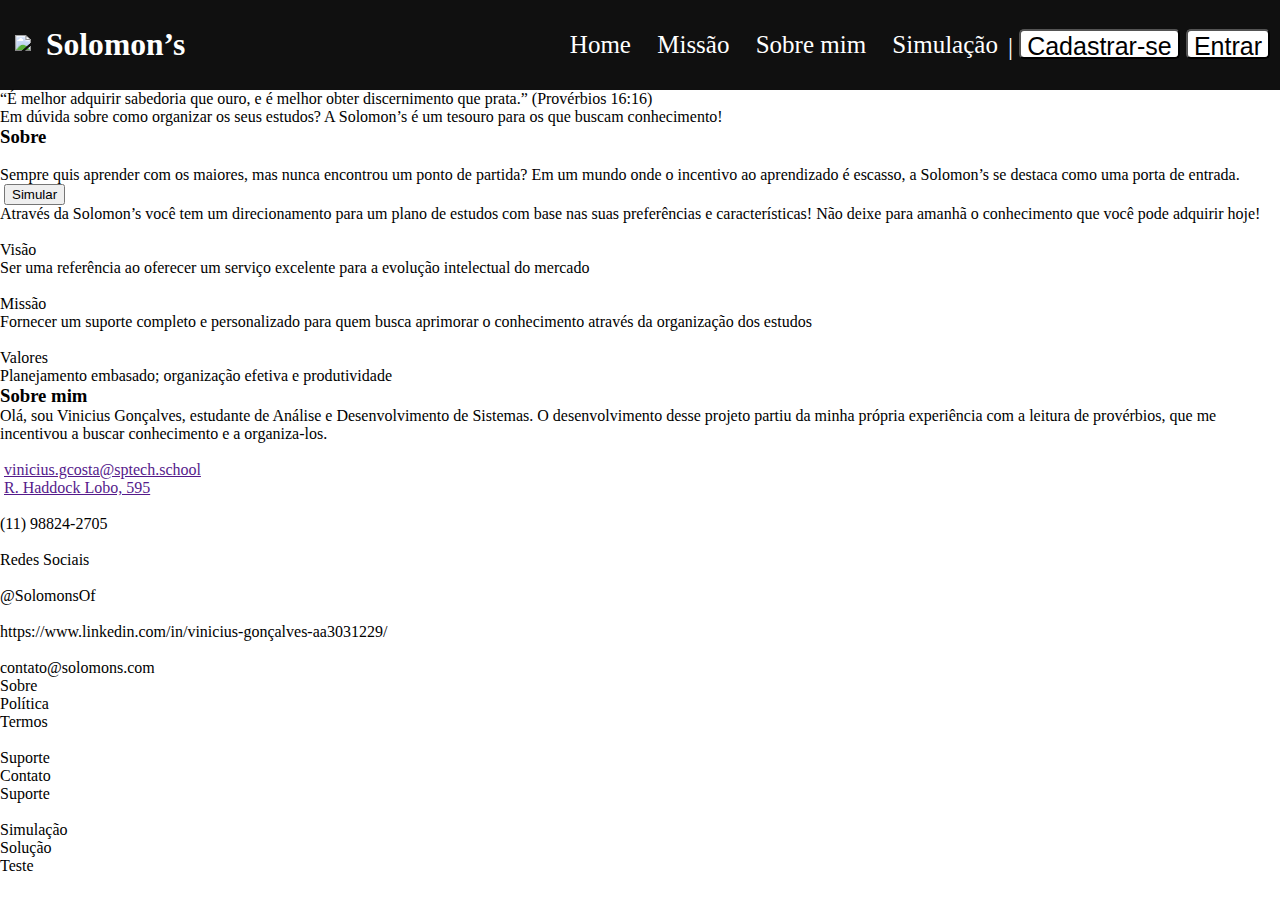
==== Desenvolvimento/Site/Site Institucional/index.html @ b298e5bd "Pré estilização da header" ====
<!DOCTYPE html>
<html lang="en">

<head>
    <meta charset="UTF-8">
    <meta name="viewport" content="width=device-width, initial-scale=1.0">

    <title>Solomon's</title>

    <link rel="icon" href="assets/Logo.png">
    <link rel="stylesheet" href="css/style.css">

</head>

<body>

    <!-- /HEADER SECTION -->

    <header id="header">
        <nav id="logo">
            <div>
                <img src="assets/Logo.png">
            </div>
            <div id="nome_site">
                <h3>Solomon’s</h3>
            </div>
        </nav>
        <nav id="links">
            <div>
                <a class="no_link" href="">Home</a>
                <a class="no_link" href="">Missão</a>
                <a class="no_link" href="">Sobre mim</a>
                <a class="no_link" href="">Simulação</a>
            </div>
            <div>
                <span>|</span>
                <button>Cadastrar-se</button>
                <button>Entrar</button>
            </div>
        </nav>
    </header>

    <!-- /HEADER SECTION -->

    <!-- MAIN SECTION -->
    <main>
        <!-- /HOME SECTION -->
        <section id="section_home">
            <div>
                <p>“É melhor adquirir sabedoria que ouro, e é melhor obter discernimento que prata.” (Provérbios 16:16)
                </p>
            </div>
            <div>
                <p>Em dúvida sobre como organizar os seus estudos?
                    A Solomon’s é um tesouro para os que buscam conhecimento!</p>
            </div>
        </section>
        <!-- /HOME SECTION -->

        <!-- SECTION SOBRE -->
        <section id="section_sobre">
            <h3>Sobre</h3>
            <img src="">
            <p>Sempre quis aprender com os maiores, mas nunca encontrou um ponto de partida? Em um mundo onde o
                incentivo ao aprendizado é escasso, a Solomon’s se destaca como uma porta de entrada.</p>
        </section>
        <!-- SECTION SOBRE -->
        
        <!-- SECTION SIMULAR -->
        <section id="section_simular">
            <img src="">
            <button>Simular</button>
            <p>Através da Solomon’s você tem um direcionamento para um plano de estudos com base nas suas preferências e
                características! Não deixe para amanhã o conhecimento que você pode adquirir hoje!</p>
        </section>
        <!-- SECTION SIMULAR -->

        <!-- SECTION MISSÃO -->
        <section id="section_missao">
            <img src="">
            <p>Visão</p>
            <p>Ser uma referência ao oferecer um serviço excelente para a evolução intelectual do mercado</p>

            <img src="">
            <p>Missão</p>
            <p>Fornecer um suporte completo e personalizado para quem busca aprimorar o conhecimento através da organização dos estudos</p>

            <img src="">
            <p>Valores</p>
            <p>Planejamento embasado; organização efetiva e produtividade</p>
        </section>
        <!-- SECTION SIMULAR -->

        <!-- SECTION SOBRE MIM -->
        <section id="section_sobre_mim">
            <div>
                <h3>Sobre mim</h3>
                <p>Olá, sou Vinicius Gonçalves, estudante de Análise e Desenvolvimento de Sistemas.

                    O desenvolvimento desse projeto partiu da minha própria experiência com a leitura de provérbios, que me incentivou a buscar conhecimento e a organiza-los.</p>
            </div>

            <div>
                <img src="">
            </div>
        </section>
        <!-- SECTION SOBRE MIM -->
    </main>
    <!-- MAIN SECTION -->

    <!-- /FOOTER SECTION -->
    <footer>
        <section id="section_contatos">
            <div>
                <img src="" alt="">
                <a href="">vinicius.gcosta@sptech.school</a>
            </div>

            <div>
                <img src="" alt="">
                <a href="">R. Haddock Lobo, 595</a>
            </div>

            <div>
                <img src="" alt="">
                <p>(11) 98824-2705</p>
            </div>
        </section>

        <section id="section_infos">
            <div>
                <img src="" alt="">
                <p></p>
            </div>

            <div>
                <p>Redes Sociais</p>

                <img src="" alt="">
                <p>@SolomonsOf</p>

                <img src="" alt="">
                <p>https://www.linkedin.com/in/vinicius-gonçalves-aa3031229/</p>

                <img src="" alt="">
                <p>contato@solomons.com</p>
            </div>

            <div>
                <p>Sobre</p>
                <p>Política</p>
                <p>Termos</p>
                <img src="" alt="">
                
                <p>Suporte</p>
                <p>Contato</p>
                <p>Suporte</p>
                <img src="" alt="">

                <p>Simulação</p>
                <p>Solução</p>
                <p>Teste</p>
            </div>
        </section>
    </footer>
    <!-- /FOOTER SECTION -->
</body>

</html>
---- Desenvolvimento/Site/Site Institucional/css/style.css ----
*{
    margin: 0;
}

/*-----Header-----*/
header{
    width: 100%;
    height: 10vh;
    background-color: #101010;
    display: flex;
    justify-content: space-between;
    color: #ffffff;

    & #logo{
        display: flex;
        align-items: center;
        margin: 5px;

        & img{
            width: 50px;
            padding-right: 15px;
            padding-left: 10px;
        }
        
        & #nome_site{
            font-size: 27px;
        }
    }

    & #links{
        display: flex;
        align-items: center;
        justify-content: space-between;
        font-size: 25px;
        margin: 10px;

        & .no_link{
            text-decoration: none;
            color: inherit;
            margin: 10px;
        }

        & button{
            height: 30px;
            font-size: 25px;
            background-color: #ffffff;
            border-radius: 5px;
        }
    }
}
/*-----Header-----*/
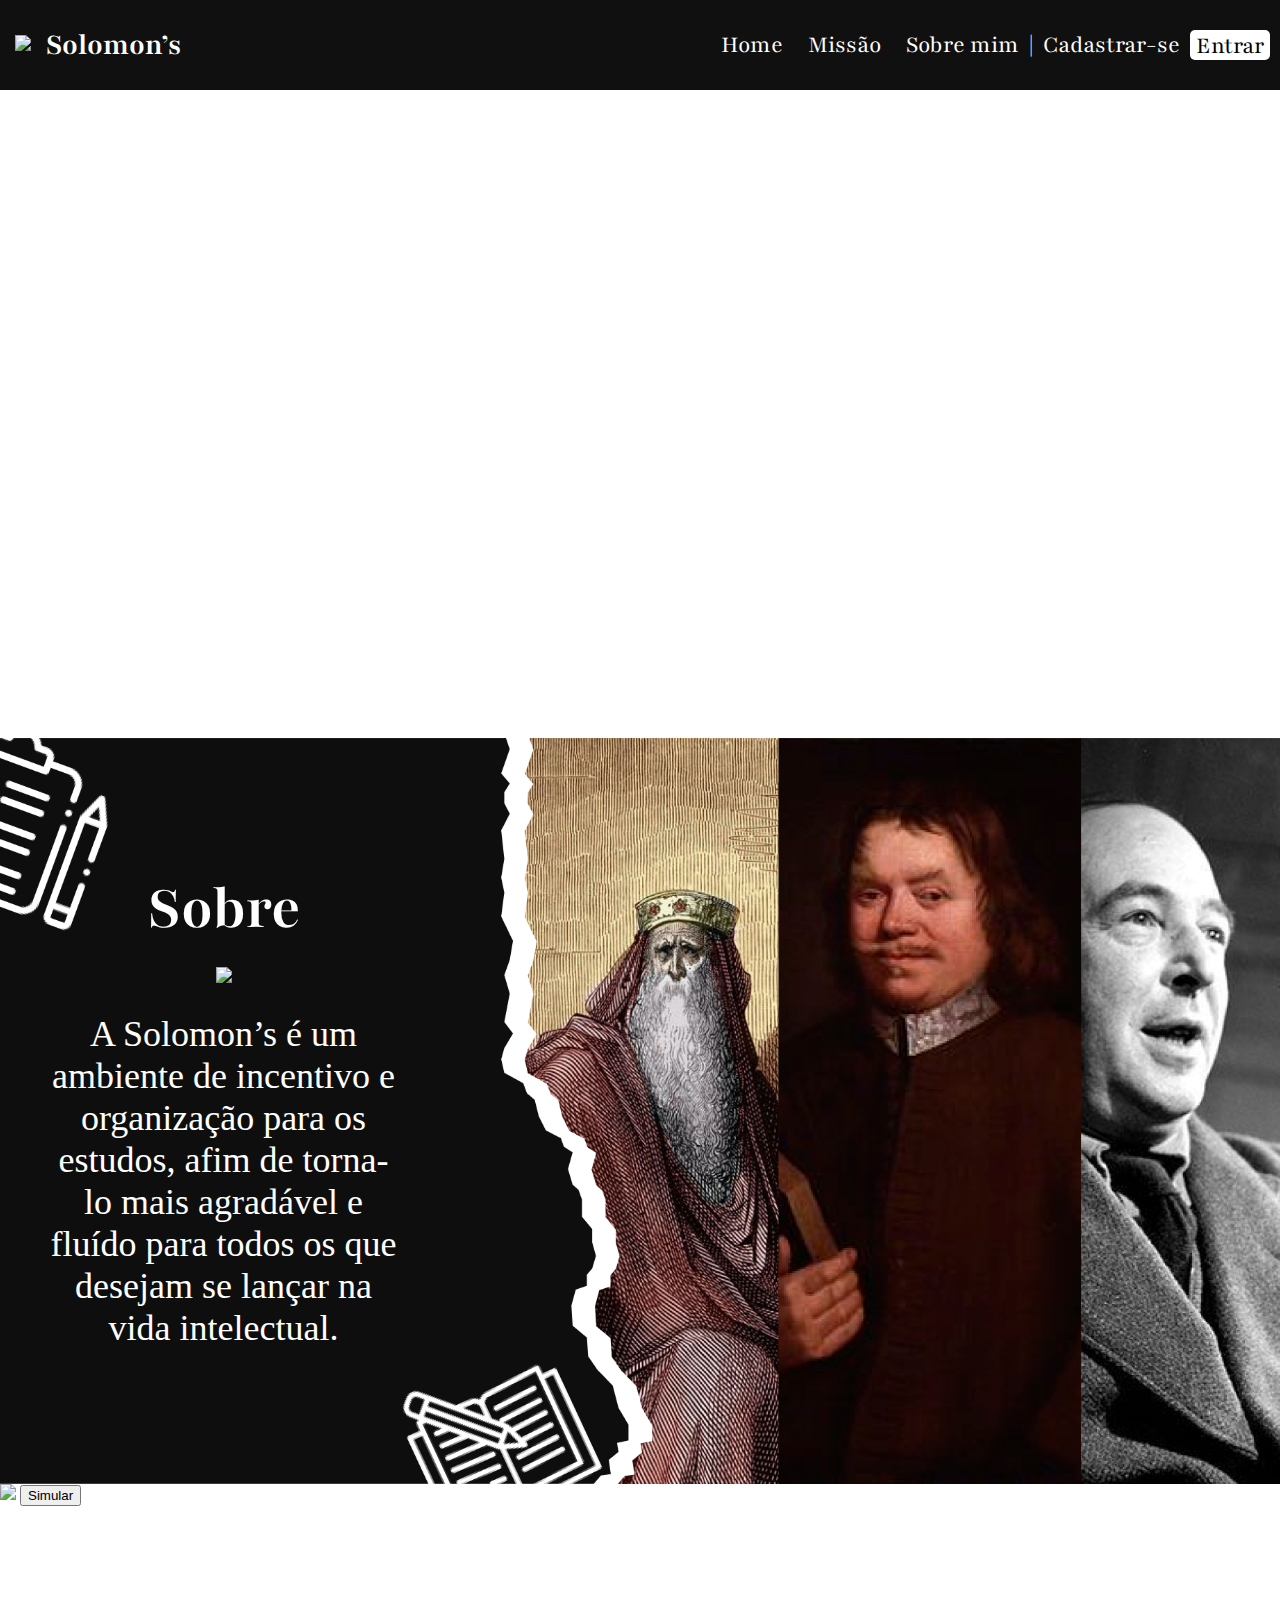
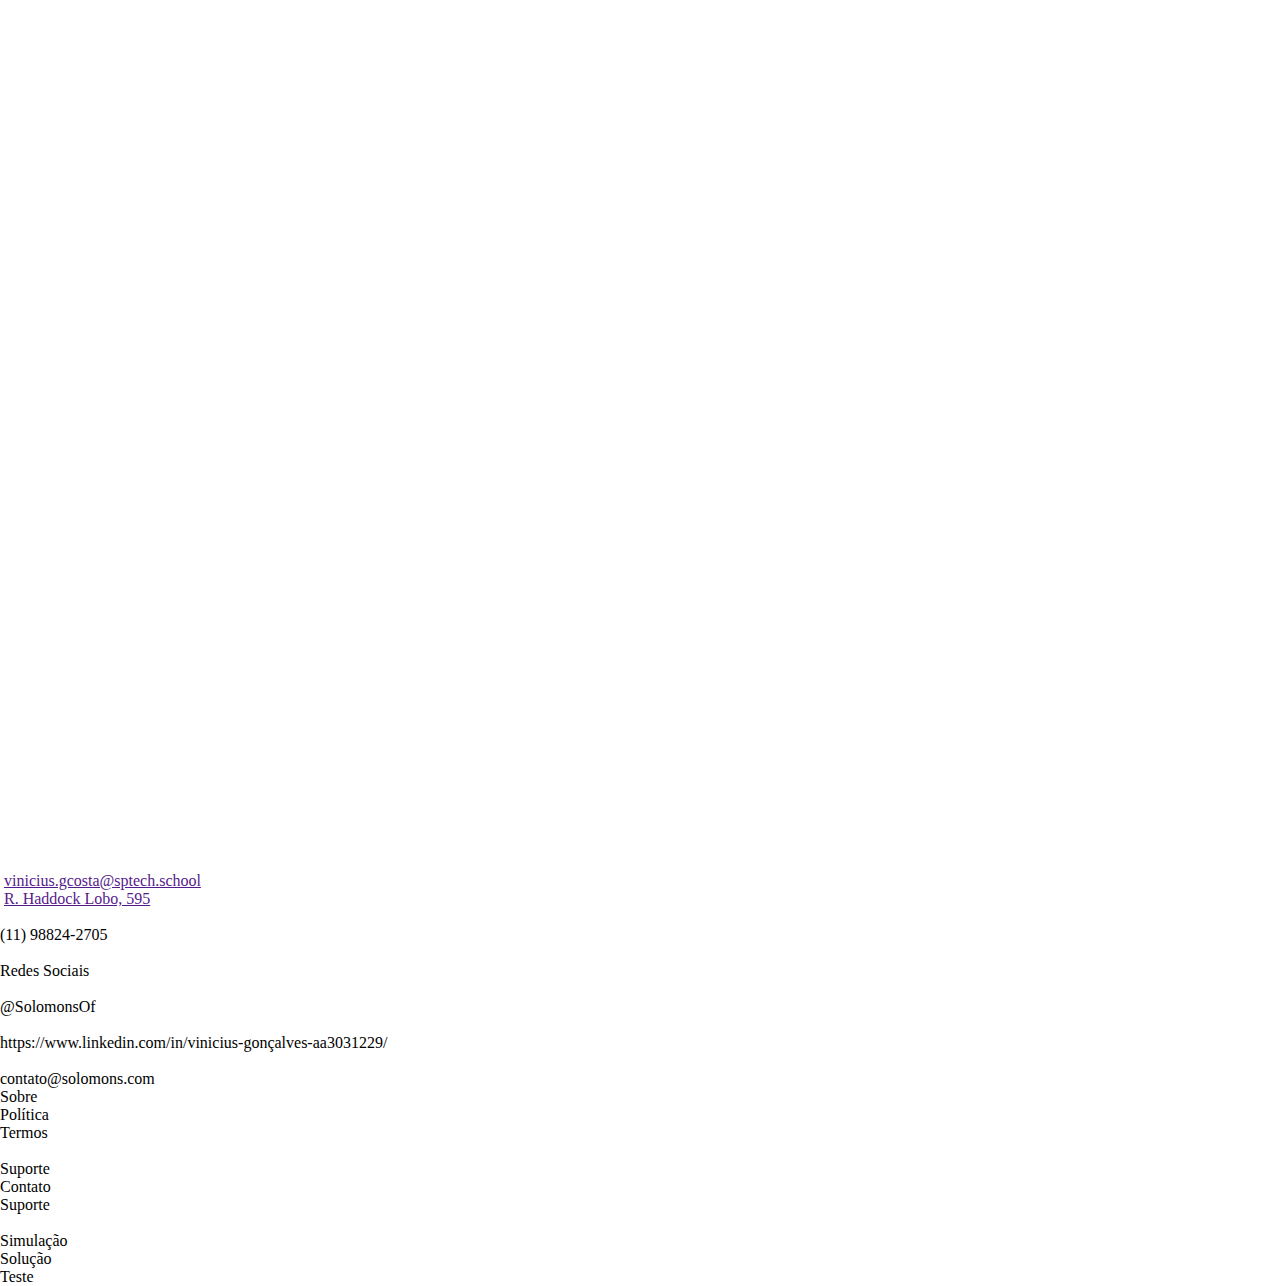
==== commit 83c2aa28: "Imagem de fundo integrada na seção de cadastro" ====
--- a/Desenvolvimento/Site/Site Institucional/index.html
+++ b/Desenvolvimento/Site/Site Institucional/index.html
@@ -7,8 +7,16 @@
 
     <title>Solomon's</title>
 
-    <link rel="icon" href="assets/Logo.png">
+    <link rel="icon" href="css/assets/Logo.png">
     <link rel="stylesheet" href="css/style.css">
+
+    <link rel="preconnect" href="https://fonts.googleapis.com">
+    <link rel="preconnect" href="https://fonts.gstatic.com" crossorigin>
+    <link href="https://fonts.googleapis.com/css2?family=Playfair:ital,opsz,wght@0,5..1200,300..900;1,5..1200,300..900&display=swap" rel="stylesheet">
+
+    <link rel="preconnect" href="https://fonts.googleapis.com">
+    <link rel="preconnect" href="https://fonts.gstatic.com" crossorigin>
+    <link href="https://fonts.googleapis.com/css2?family=Italiana&family=Playfair:ital,opsz,wght@0,5..1200,300..900;1,5..1200,300..900&family=Saira:ital,wght@0,100..900;1,100..900&display=swap" rel="stylesheet">
 
 </head>
 
@@ -19,7 +27,7 @@
     <header id="header">
         <nav id="logo">
             <div>
-                <img src="assets/Logo.png">
+                <img src="css/assets/Logo.png">
             </div>
             <div id="nome_site">
                 <h3>Solomon’s</h3>
@@ -30,11 +38,10 @@
                 <a class="no_link" href="">Home</a>
                 <a class="no_link" href="">Missão</a>
                 <a class="no_link" href="">Sobre mim</a>
-                <a class="no_link" href="">Simulação</a>
             </div>
-            <div>
+            <div id="usuario">
                 <span>|</span>
-                <button>Cadastrar-se</button>
+                <a class="no_link" href="">Cadastrar-se</a>
                 <button>Entrar</button>
             </div>
         </nav>
@@ -59,19 +66,23 @@
 
         <!-- SECTION SOBRE -->
         <section id="section_sobre">
-            <h3>Sobre</h3>
-            <img src="">
-            <p>Sempre quis aprender com os maiores, mas nunca encontrou um ponto de partida? Em um mundo onde o
-                incentivo ao aprendizado é escasso, a Solomon’s se destaca como uma porta de entrada.</p>
+            <div id="informacoes">
+                <h3>Sobre</h3>
+                <img id="separador" src="css/assets/Separador.png">
+                <p>A Solomon’s é um ambiente de incentivo e organização para os estudos, afim de torna-lo mais agradável e fluído para todos os que desejam se lançar na vida intelectual.</p>
+            </div>
         </section>
         <!-- SECTION SOBRE -->
         
         <!-- SECTION SIMULAR -->
         <section id="section_simular">
-            <img src="">
-            <button>Simular</button>
-            <p>Através da Solomon’s você tem um direcionamento para um plano de estudos com base nas suas preferências e
-                características! Não deixe para amanhã o conhecimento que você pode adquirir hoje!</p>
+            <div>
+                <img src="css/assets/Moldura_simular.png">
+                <button>Simular</button>
+            </div>
+            <div>
+                <p>Através da Solomon’s você tem um direcionamento para um plano de estudos com base nas suas preferências e características! Tornando a jornada de estudo mais fácil, agradável e prazerosa!</p>
+            </div>
         </section>
         <!-- SECTION SIMULAR -->
 
--- a/Desenvolvimento/Site/Site Institucional/css/style.css
+++ b/Desenvolvimento/Site/Site Institucional/css/style.css
@@ -6,11 +6,18 @@
 header{
     width: 100%;
     height: 10vh;
-    background-color: #101010;
     display: flex;
     justify-content: space-between;
+    background-color: #101010;
     color: #ffffff;
-
+    border-bottom: 2px solid white;
+    font-family: "Playfair", serif;
+    font-optical-sizing: auto;
+    font-style: normal;
+    font-variation-settings: "wdth" 100;
+    position: sticky;
+    top: 0;
+    
     & #logo{
         display: flex;
         align-items: center;
@@ -24,12 +31,14 @@
         
         & #nome_site{
             font-size: 27px;
+            font-family: "Playfair", serif;
         }
     }
 
     & #links{
         display: flex;
         align-items: center;
+        flex-direction: row;
         justify-content: space-between;
         font-size: 25px;
         margin: 10px;
@@ -40,12 +49,93 @@
             margin: 10px;
         }
 
+    }
+    
+    & #usuario{
+        display: flex;
+        align-items: center;
+
         & button{
             height: 30px;
             font-size: 25px;
+            font-family: "Playfair", serif;
             background-color: #ffffff;
             border-radius: 5px;
+            border: none;
         }
     }
 }
-/*-----Header-----*/+/*-----Header-----*/
+
+/*-----Main-----*/
+main{
+    width: 100%;
+    color: #ffffff;
+
+    & #section_home{
+        height: 642px;
+        background-image: url("assets/Fundo_home.png");
+        background-size: cover;
+        background-repeat: no-repeat;
+        background-position: center;
+        display: flex;
+        flex-direction: row;
+        justify-content: space-around;
+        align-items: center;
+        font-size: 30px;
+
+        & p{
+            margin: 50px;
+            font-family: "Italiana", sans-serif;
+            font-weight: 400;
+            font-style: normal;
+            font-size: 45px;
+            text-align: center;
+        }
+    }
+
+    & #section_sobre{
+        width: 100%;
+        height: 750px;
+        background-image: url("assets/Fundo_sobre.png");
+        background-size: cover;
+        background-repeat: no-repeat;
+        background-position: center;
+        display: flex;
+        align-items: center;
+        
+        & #informacoes{
+            display: flex;
+            flex-direction: column;
+            align-items: center;
+            justify-content: center;
+            text-align: center;
+            padding-left: 25px;
+            padding-right: 858px;
+
+            & h3{
+                font-size: 64px;
+                font-family: "Playfair", serif;
+                font-optical-sizing: auto;
+                font-style: normal;
+                font-variation-settings: "wdth" 100;
+                margin: 20px;
+            }
+            
+            & p{
+                font-size: 36px;
+                margin: 20px;
+                margin-top: 30px;
+            }
+        }
+    }
+
+    & #section_simular{
+        width: 100%;
+        height: 750px;
+        background-image: url("assets/Fundo_simular.png");
+        background-size: cover;
+        background-repeat: no-repeat;
+        background-position: center;
+    }
+}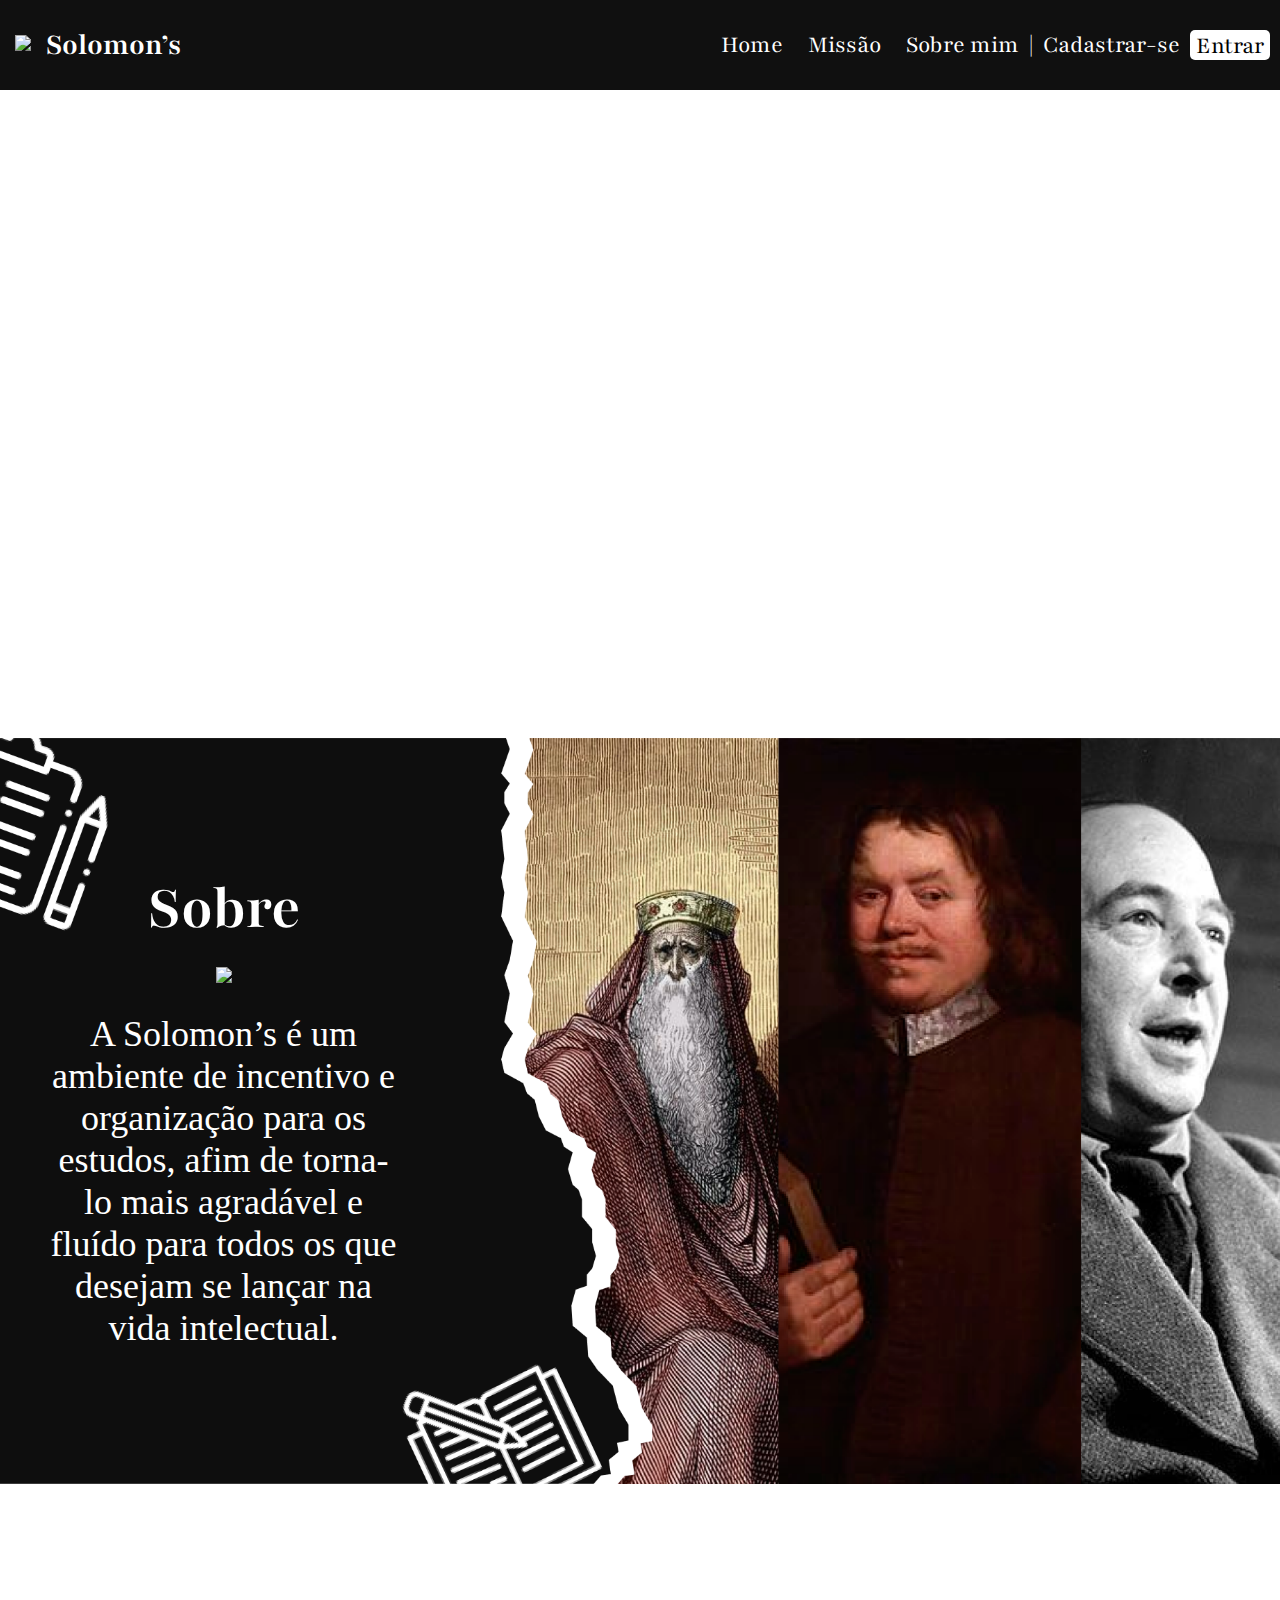
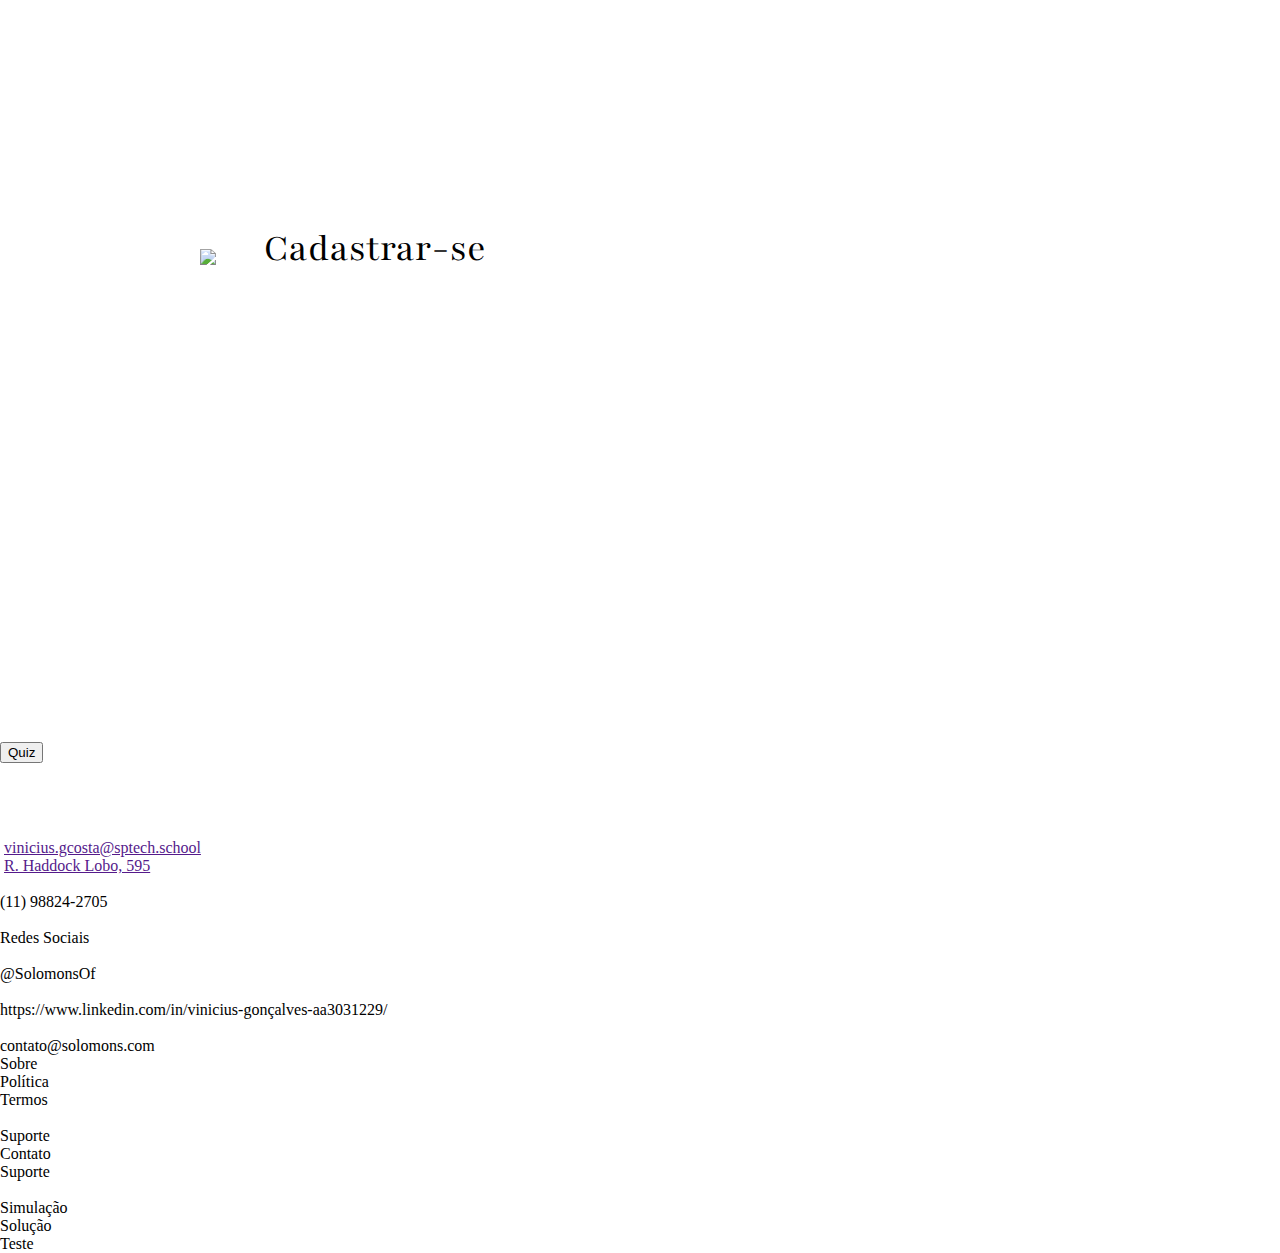
==== commit 67523644: "Configuração da section de cadastro do site" ====
--- a/Desenvolvimento/Site/Site Institucional/index.html
+++ b/Desenvolvimento/Site/Site Institucional/index.html
@@ -76,9 +76,11 @@
         
         <!-- SECTION SIMULAR -->
         <section id="section_simular">
-            <div>
-                <img src="css/assets/Moldura_simular.png">
-                <button>Simular</button>
+            <div id="cadastro">
+                <div>
+                    <img id="moldura" src="css/assets/Moldura_simular.png">
+                </div>
+                <button id="button_cadastro">Cadastrar-se</button>
             </div>
             <div>
                 <p>Através da Solomon’s você tem um direcionamento para um plano de estudos com base nas suas preferências e características! Tornando a jornada de estudo mais fácil, agradável e prazerosa!</p>
@@ -88,17 +90,11 @@
 
         <!-- SECTION MISSÃO -->
         <section id="section_missao">
+            <p>Provérbios</p>
             <img src="">
-            <p>Visão</p>
-            <p>Ser uma referência ao oferecer um serviço excelente para a evolução intelectual do mercado</p>
-
-            <img src="">
-            <p>Missão</p>
-            <p>Fornecer um suporte completo e personalizado para quem busca aprimorar o conhecimento através da organização dos estudos</p>
-
-            <img src="">
-            <p>Valores</p>
-            <p>Planejamento embasado; organização efetiva e produtividade</p>
+            <p>Escrito por volta de 400 a.C., o livro de Provérbios é uma obra milenar que se mantém relevante por seus ensinamentos práticos e atemporais. Suas lições incentivam a reflexão, a busca por conhecimento e a aplicação da sabedoria no dia a dia, promovendo o desenvolvimento intelectual e pessoal.</p>
+            <p>Com conselhos diretos e de fácil compreensão, Provérbios estimula habilidades como disciplina, paciência e aprendizado constante, essenciais para o progresso nos estudos. Sua estrutura concisa também facilita a memorização, tornando-o um recurso valioso para fortalecer o raciocínio e o pensamento crítico.</p>
+            <button>Quiz</button>
         </section>
         <!-- SECTION SIMULAR -->
 
--- a/Desenvolvimento/Site/Site Institucional/css/style.css
+++ b/Desenvolvimento/Site/Site Institucional/css/style.css
@@ -16,6 +16,7 @@
     font-style: normal;
     font-variation-settings: "wdth" 100;
     position: sticky;
+    z-index: 1000;
     top: 0;
     
     & #logo{
@@ -137,5 +138,40 @@
         background-size: cover;
         background-repeat: no-repeat;
         background-position: center;
+        display: flex;
+        justify-content: space-between;
+        align-items: center;
+
+        & #cadastro{
+            display: flex;
+            position: relative;
+            align-items: center;
+
+            & #moldura{
+                width: 350px;
+                padding-left: 200px;
+            }
+
+            & #button_cadastro{
+                width: 250px;
+                height: 60px;
+                font-size: 40px;
+                font-family: "Playfair", serif;
+                background-color: #ffffff;
+                border-radius: 5px;
+                border: none;
+                position: absolute;
+                margin-left: 250px;
+                margin-bottom: 20px;
+            }
+        }
+        
+        & p{
+            font-size: 36px;
+            text-align: center;
+            padding-left: 400px;
+            padding-right: 40px;
+        }
+
     }
 }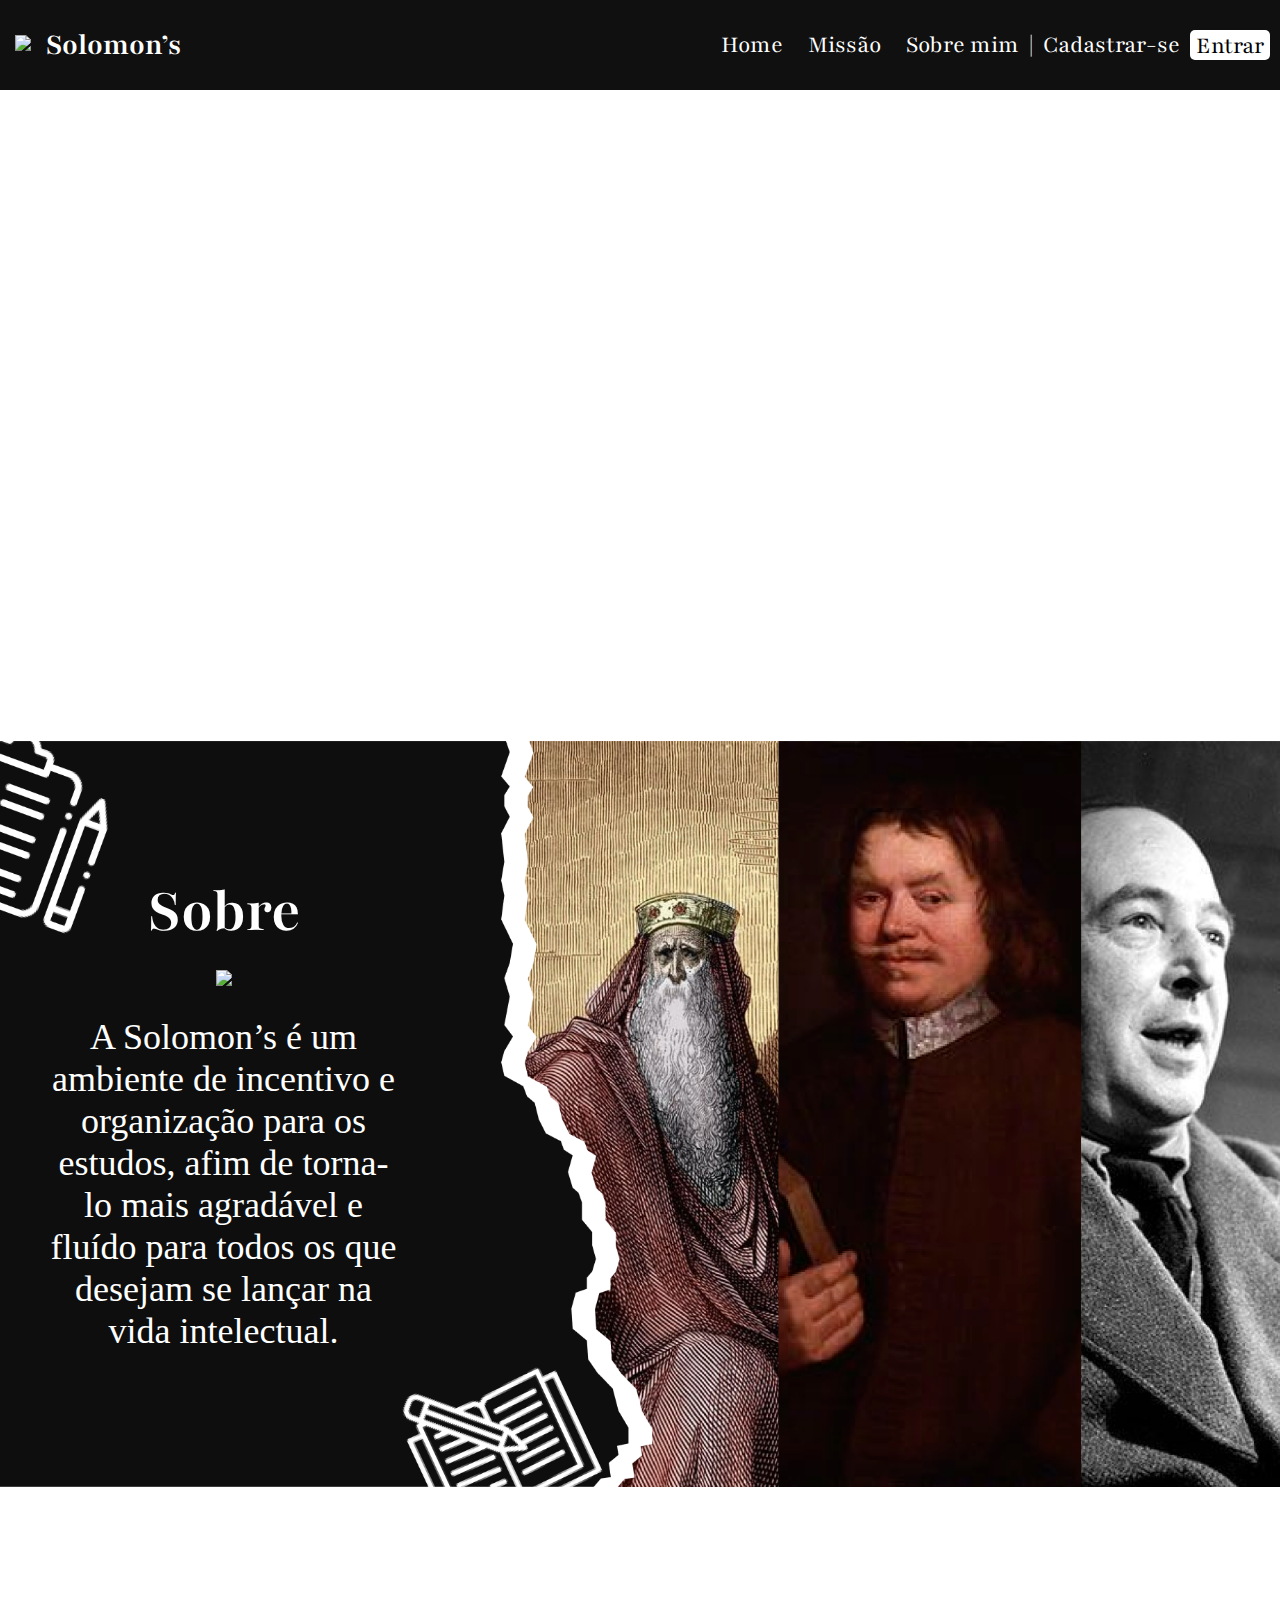
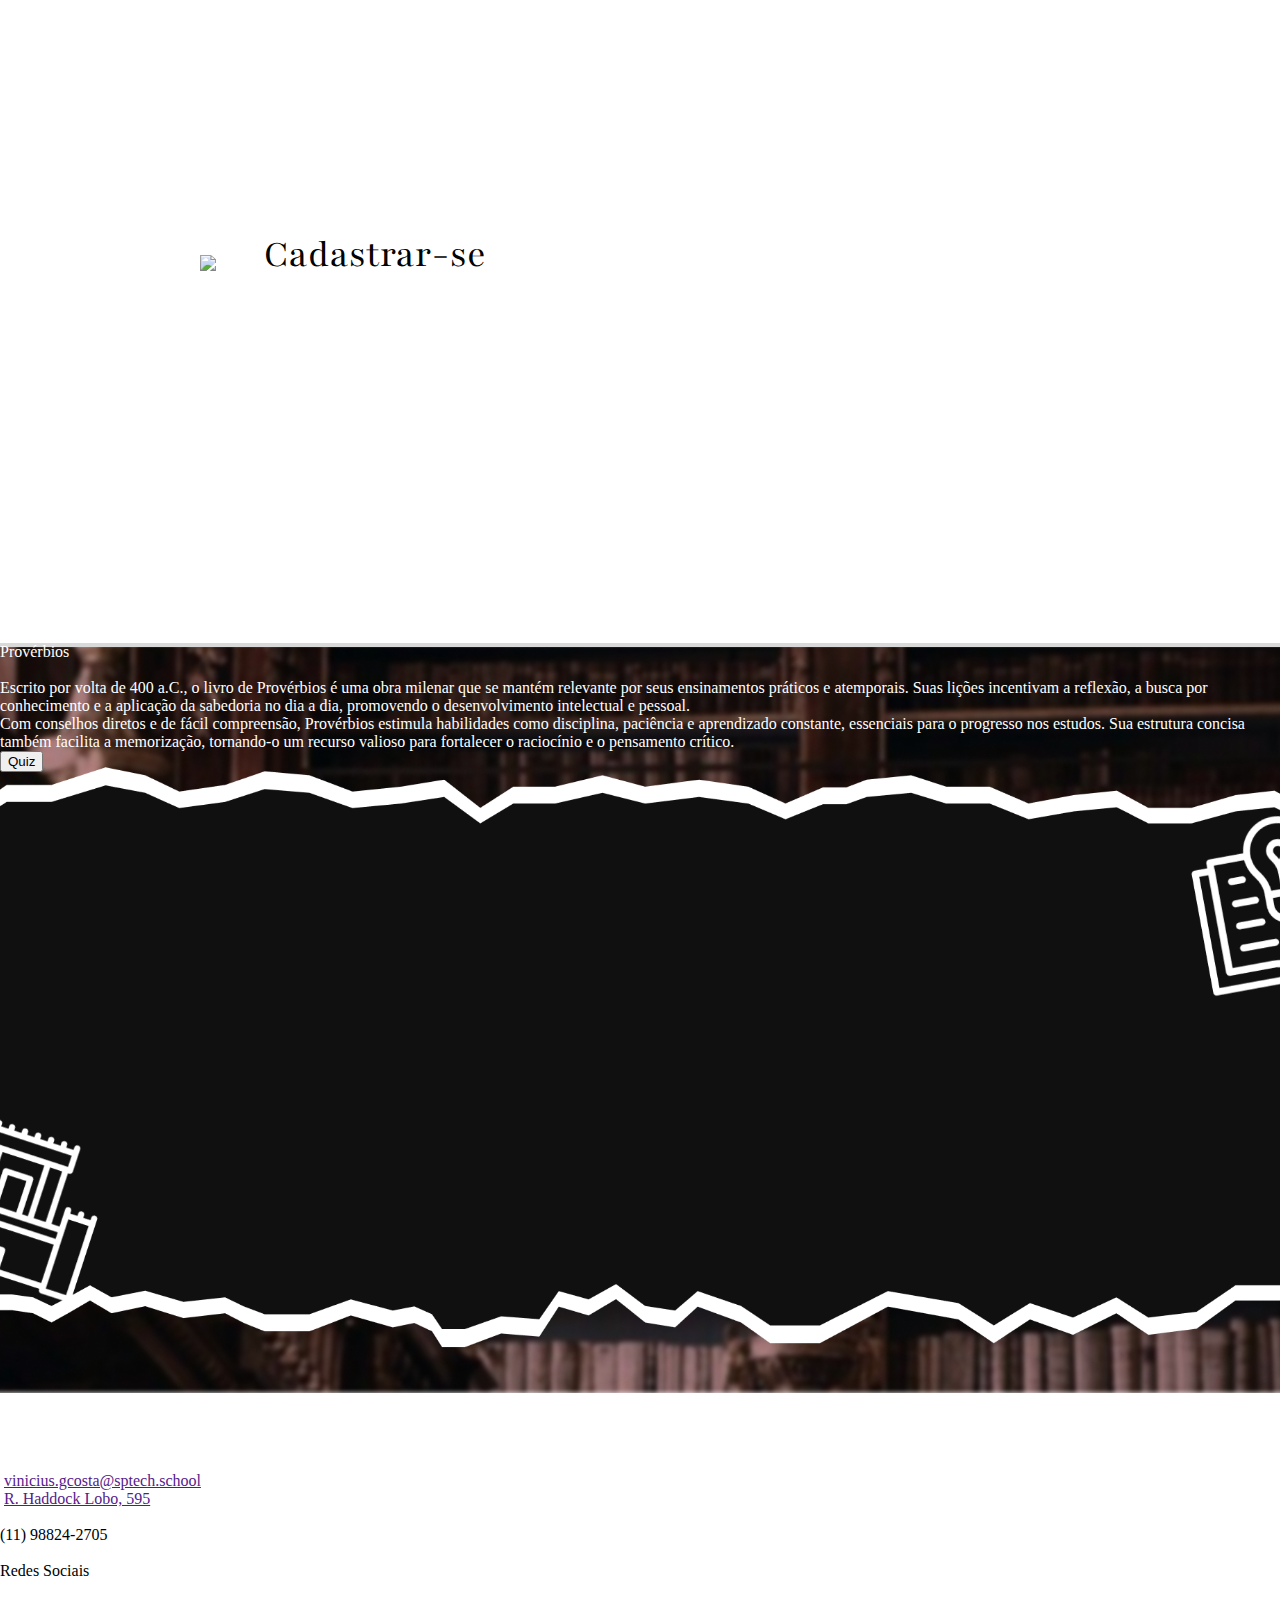
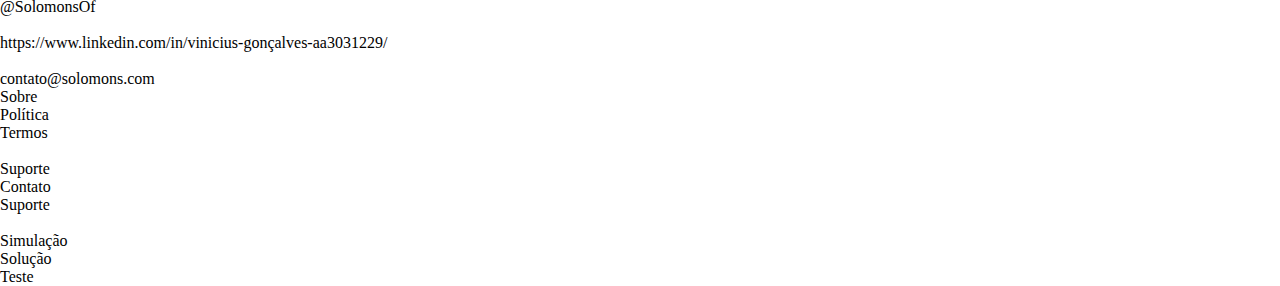
==== commit 379ec800: "Adição de divs separatorios para cada section da pagina" ====
--- a/Desenvolvimento/Site/Site Institucional/index.html
+++ b/Desenvolvimento/Site/Site Institucional/index.html
@@ -64,6 +64,8 @@
         </section>
         <!-- /HOME SECTION -->
 
+        <div class="section_separador"></div>
+
         <!-- SECTION SOBRE -->
         <section id="section_sobre">
             <div id="informacoes">
@@ -73,6 +75,8 @@
             </div>
         </section>
         <!-- SECTION SOBRE -->
+
+        <div class="section_separador"></div>
         
         <!-- SECTION SIMULAR -->
         <section id="section_simular">
@@ -88,6 +92,8 @@
         </section>
         <!-- SECTION SIMULAR -->
 
+        <div class="section_separador"></div>
+
         <!-- SECTION MISSÃO -->
         <section id="section_missao">
             <p>Provérbios</p>
@@ -97,6 +103,8 @@
             <button>Quiz</button>
         </section>
         <!-- SECTION SIMULAR -->
+
+        <div class="section_separador"></div>
 
         <!-- SECTION SOBRE MIM -->
         <section id="section_sobre_mim">
--- a/Desenvolvimento/Site/Site Institucional/css/style.css
+++ b/Desenvolvimento/Site/Site Institucional/css/style.css
@@ -72,6 +72,12 @@
 main{
     width: 100%;
     color: #ffffff;
+
+    .section_separador{
+        width: 100%;
+        height: 3px;
+        background-color: #ffffff solid;
+    }
 
     & #section_home{
         height: 642px;
@@ -172,6 +178,14 @@
             padding-left: 400px;
             padding-right: 40px;
         }
+    }
 
+    & #section_missao{
+        width: 100%;
+        height: 750px;
+        background-image: url("assets/Fundo.png");
+        background-size: cover;
+        background-repeat: no-repeat;
+        background-position: center;
     }
 }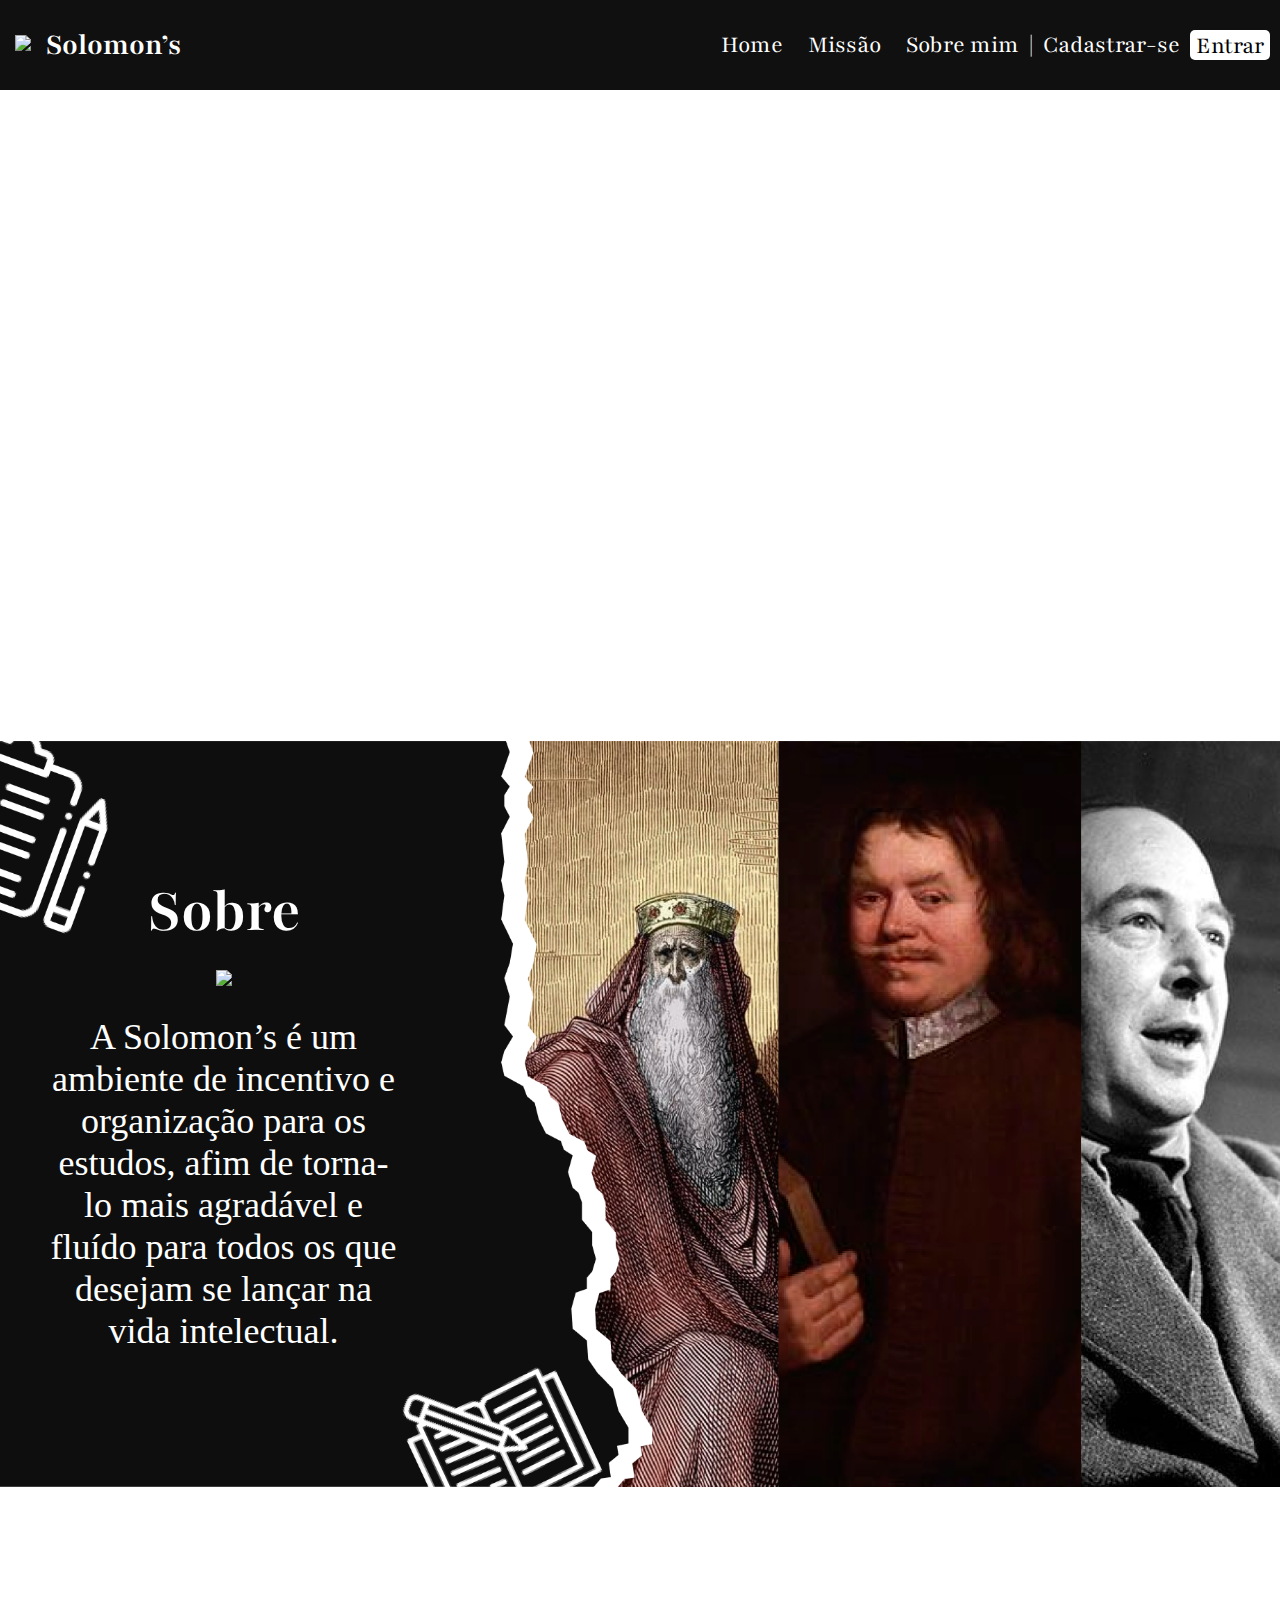
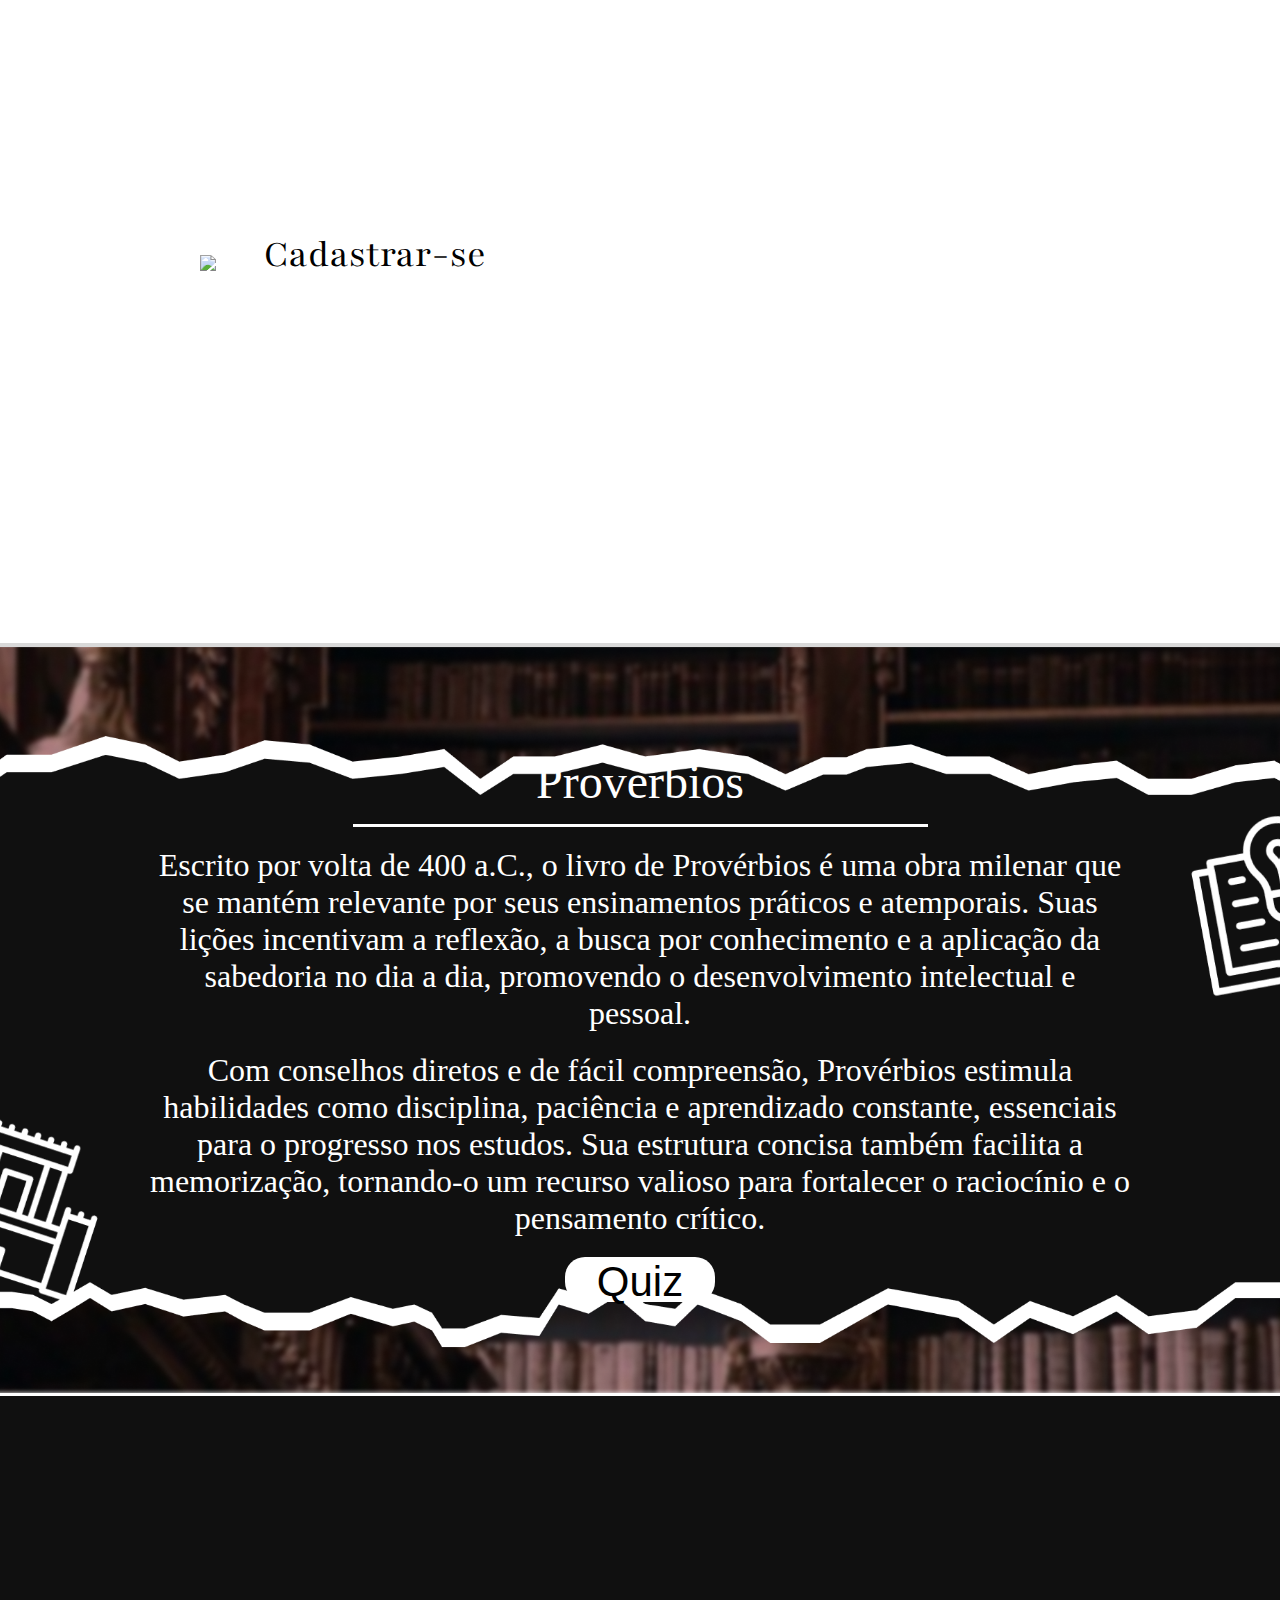
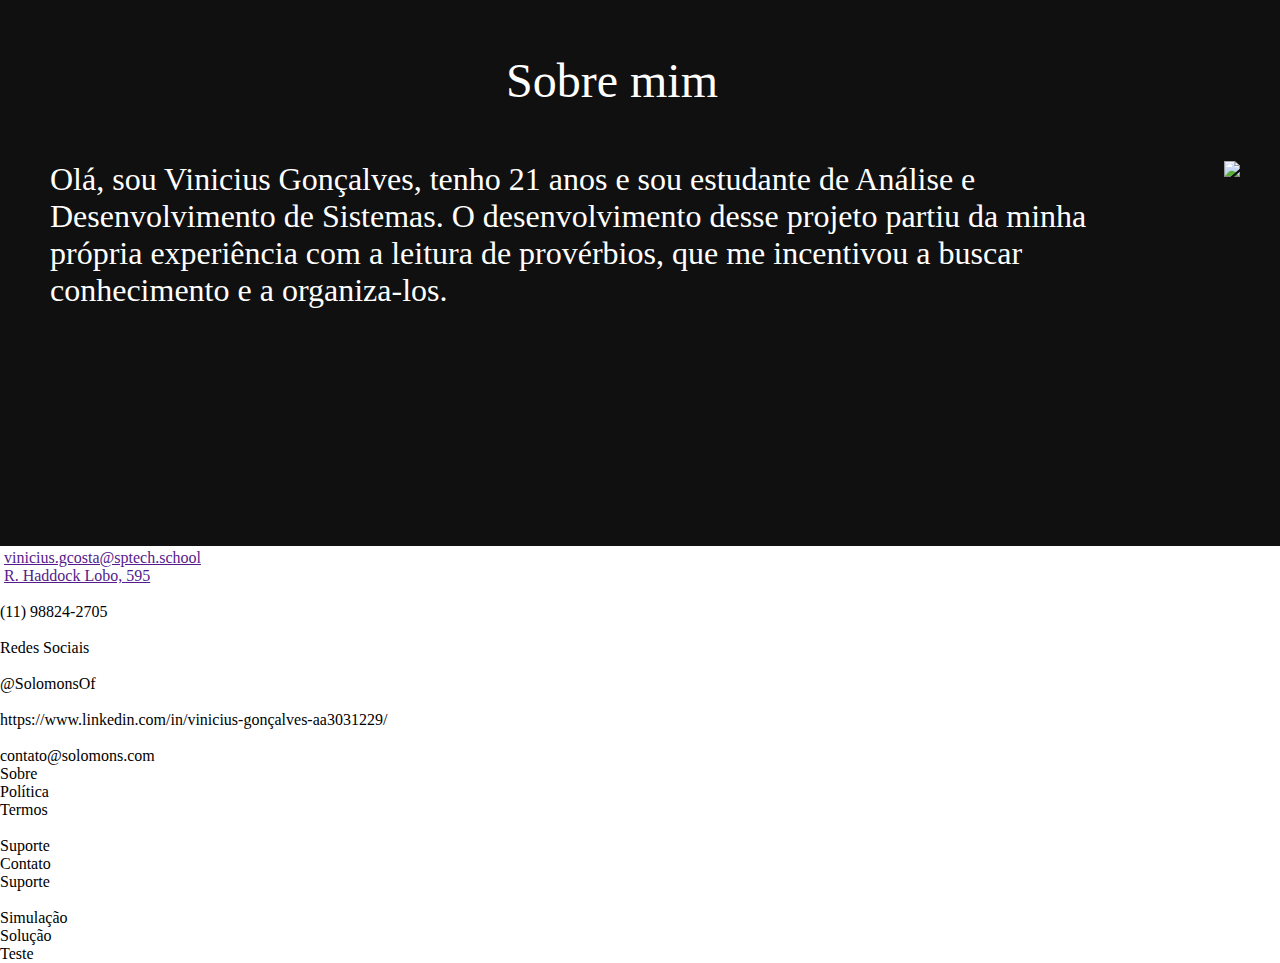
==== commit ab83d66e: "Termino da main do site" ====
--- a/Desenvolvimento/Site/Site Institucional/index.html
+++ b/Desenvolvimento/Site/Site Institucional/index.html
@@ -17,6 +17,10 @@
     <link rel="preconnect" href="https://fonts.googleapis.com">
     <link rel="preconnect" href="https://fonts.gstatic.com" crossorigin>
     <link href="https://fonts.googleapis.com/css2?family=Italiana&family=Playfair:ital,opsz,wght@0,5..1200,300..900;1,5..1200,300..900&family=Saira:ital,wght@0,100..900;1,100..900&display=swap" rel="stylesheet">
+
+    <link rel="preconnect" href="https://fonts.googleapis.com">
+    <link rel="preconnect" href="https://fonts.gstatic.com" crossorigin>
+    <link href="https://fonts.googleapis.com/css2?family=Italiana&family=Playfair:ital,opsz,wght@0,5..1200,300..900;1,5..1200,300..900&family=Poppins:ital,wght@0,100;0,200;0,300;0,400;0,500;0,600;0,700;0,800;0,900;1,100;1,200;1,300;1,400;1,500;1,600;1,700;1,800;1,900&family=Saira:ital,wght@0,100..900;1,100..900&display=swap" rel="stylesheet">
 
 </head>
 
@@ -96,11 +100,15 @@
 
         <!-- SECTION MISSÃO -->
         <section id="section_missao">
-            <p>Provérbios</p>
-            <img src="">
-            <p>Escrito por volta de 400 a.C., o livro de Provérbios é uma obra milenar que se mantém relevante por seus ensinamentos práticos e atemporais. Suas lições incentivam a reflexão, a busca por conhecimento e a aplicação da sabedoria no dia a dia, promovendo o desenvolvimento intelectual e pessoal.</p>
-            <p>Com conselhos diretos e de fácil compreensão, Provérbios estimula habilidades como disciplina, paciência e aprendizado constante, essenciais para o progresso nos estudos. Sua estrutura concisa também facilita a memorização, tornando-o um recurso valioso para fortalecer o raciocínio e o pensamento crítico.</p>
-            <button>Quiz</button>
+            <div>
+                <p id="titulo">Provérbios</p>
+                <div>
+                    <img src="css/assets/Separador_missao.png">
+                </div>
+                <p>Escrito por volta de 400 a.C., o livro de Provérbios é uma obra milenar que se mantém relevante por seus ensinamentos práticos e atemporais. Suas lições incentivam a reflexão, a busca por conhecimento e a aplicação da sabedoria no dia a dia, promovendo o desenvolvimento intelectual e pessoal.</p>
+                <p>Com conselhos diretos e de fácil compreensão, Provérbios estimula habilidades como disciplina, paciência e aprendizado constante, essenciais para o progresso nos estudos. Sua estrutura concisa também facilita a memorização, tornando-o um recurso valioso para fortalecer o raciocínio e o pensamento crítico.</p>
+                <button>Quiz</button>
+            </div>
         </section>
         <!-- SECTION SIMULAR -->
 
@@ -108,17 +116,20 @@
 
         <!-- SECTION SOBRE MIM -->
         <section id="section_sobre_mim">
-            <div>
-                <h3>Sobre mim</h3>
-                <p>Olá, sou Vinicius Gonçalves, estudante de Análise e Desenvolvimento de Sistemas.
-
-                    O desenvolvimento desse projeto partiu da minha própria experiência com a leitura de provérbios, que me incentivou a buscar conhecimento e a organiza-los.</p>
+            <div id="informacoes">
+                <p id="titulo">Sobre mim</p>
+                <div>
+                    <img src="css/assets/Separador.png" alt="">
+                </div>
+                <p>Olá, sou Vinicius Gonçalves, tenho 21 anos e sou estudante de Análise e Desenvolvimento de Sistemas.
+                O desenvolvimento desse projeto partiu da minha própria experiência com a leitura de provérbios, que me incentivou a buscar conhecimento e a organiza-los.</p>
             </div>
 
             <div>
-                <img src="">
+                <img id="foto" src="css/assets/Sobremim_foto.png">
             </div>
         </section>
+        <div class="section_separador"></div>
         <!-- SECTION SOBRE MIM -->
     </main>
     <!-- MAIN SECTION -->
--- a/Desenvolvimento/Site/Site Institucional/css/style.css
+++ b/Desenvolvimento/Site/Site Institucional/css/style.css
@@ -187,5 +187,71 @@
         background-size: cover;
         background-repeat: no-repeat;
         background-position: center;
+        display: flex;
+        flex-direction: column;
+        align-items: center;
+        justify-content: center;
+
+        & div{
+            display: flex;
+            flex-direction: column;
+            align-items: center;
+            justify-content: center;
+            text-align: center;
+            padding-inline: 150px;
+            
+            & #titulo{
+                font-size: 48px;
+                margin-bottom: 15px;
+            }
+
+            & p{
+                font-size: 32px;
+                padding-top: 20px;
+            }
+
+            & button{
+                width: 150px;
+                height: 45px;
+                margin-top: 20px;
+                background-color: #ffffff;
+                border-radius: 20px;
+                border: none;
+                font-size: 42px;
+                text-align: center;
+            }
+        }
+    }
+
+    & #section_sobre_mim{
+        width: 100%;
+        height: 750px;
+        background-color: #101010;
+        display: flex;
+        flex-direction: row;
+        align-items: center;
+        
+        & #informacoes{
+            display: flex;
+            flex-direction: column;
+            align-items: center;
+            justify-content: center;
+            margin: 50px;
+
+            & p{
+                font-size: 32px;
+                padding-top: 20px;
+            }
+
+            & #titulo{
+                font-size: 48px;
+                padding-bottom: 15px;
+            }
+        }
+
+        #foto{
+            height: 600px;
+            padding-right: 40px;
+        }
     }
 }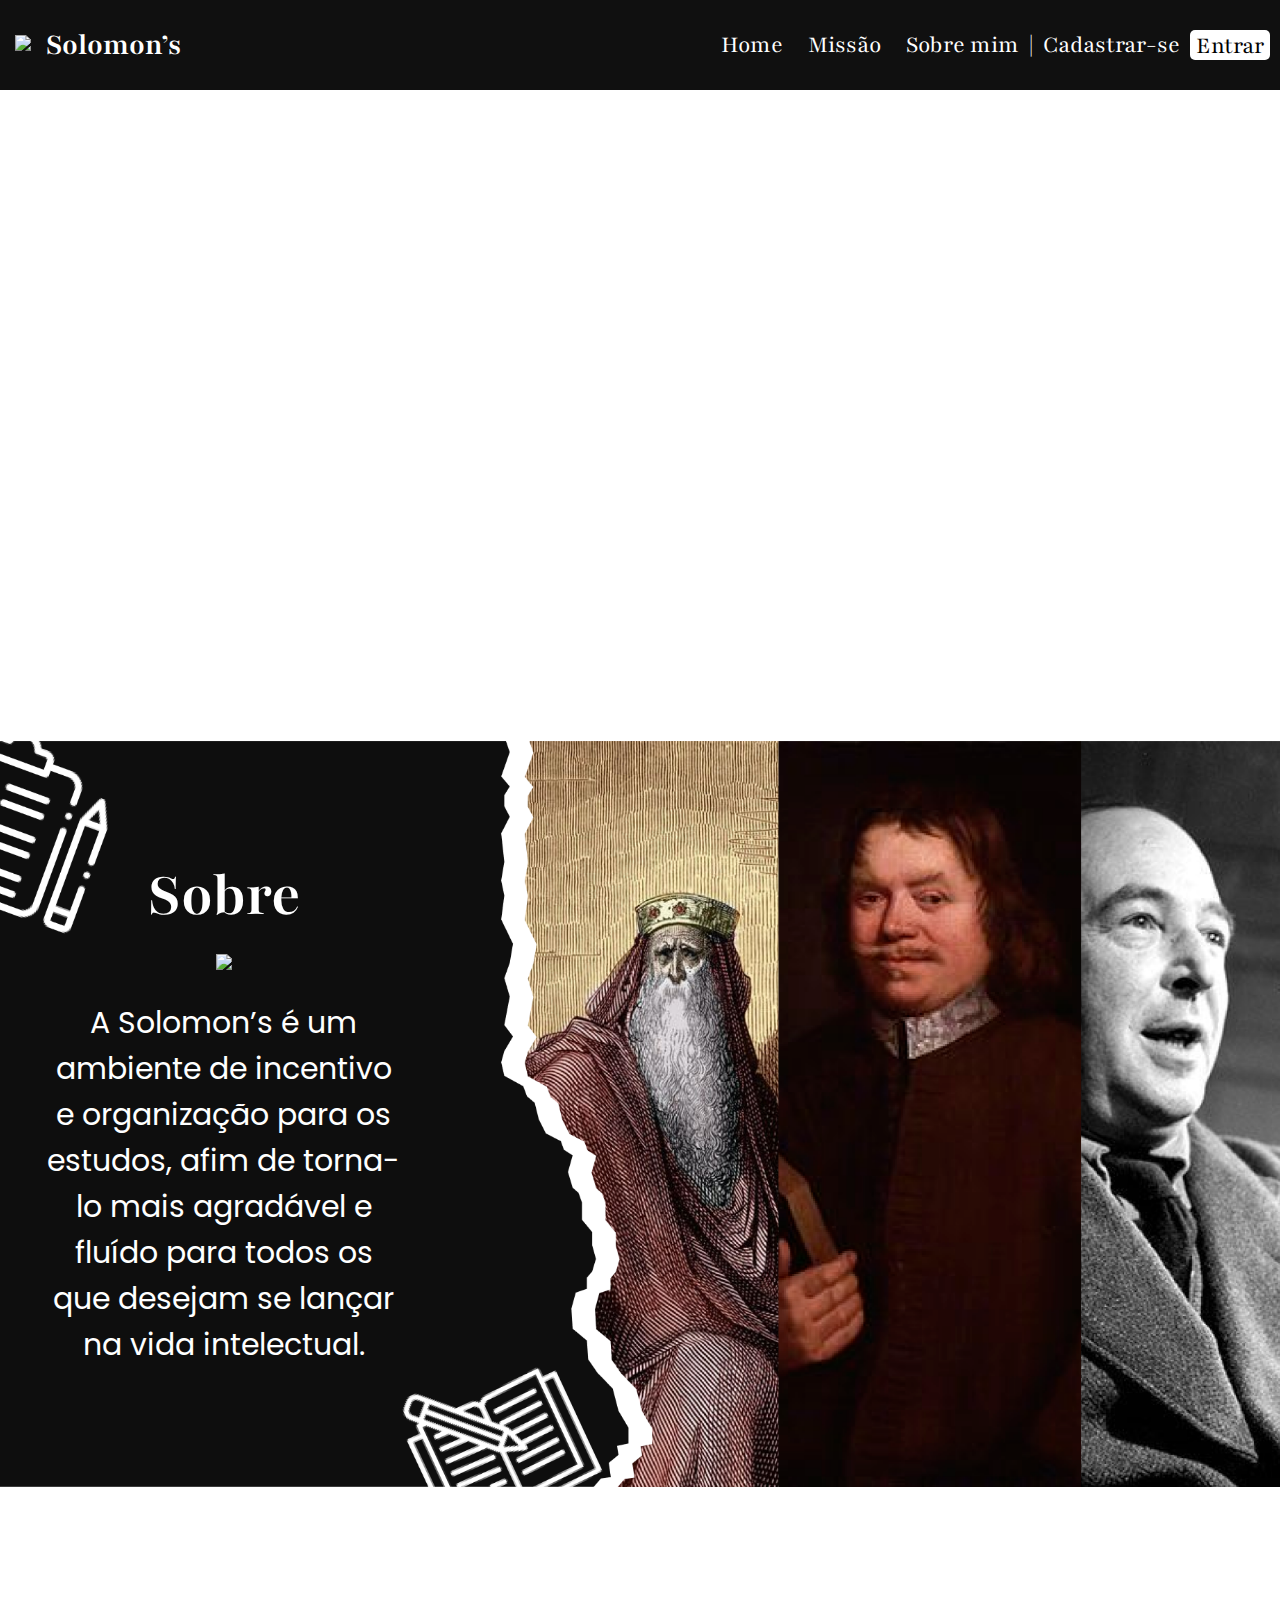
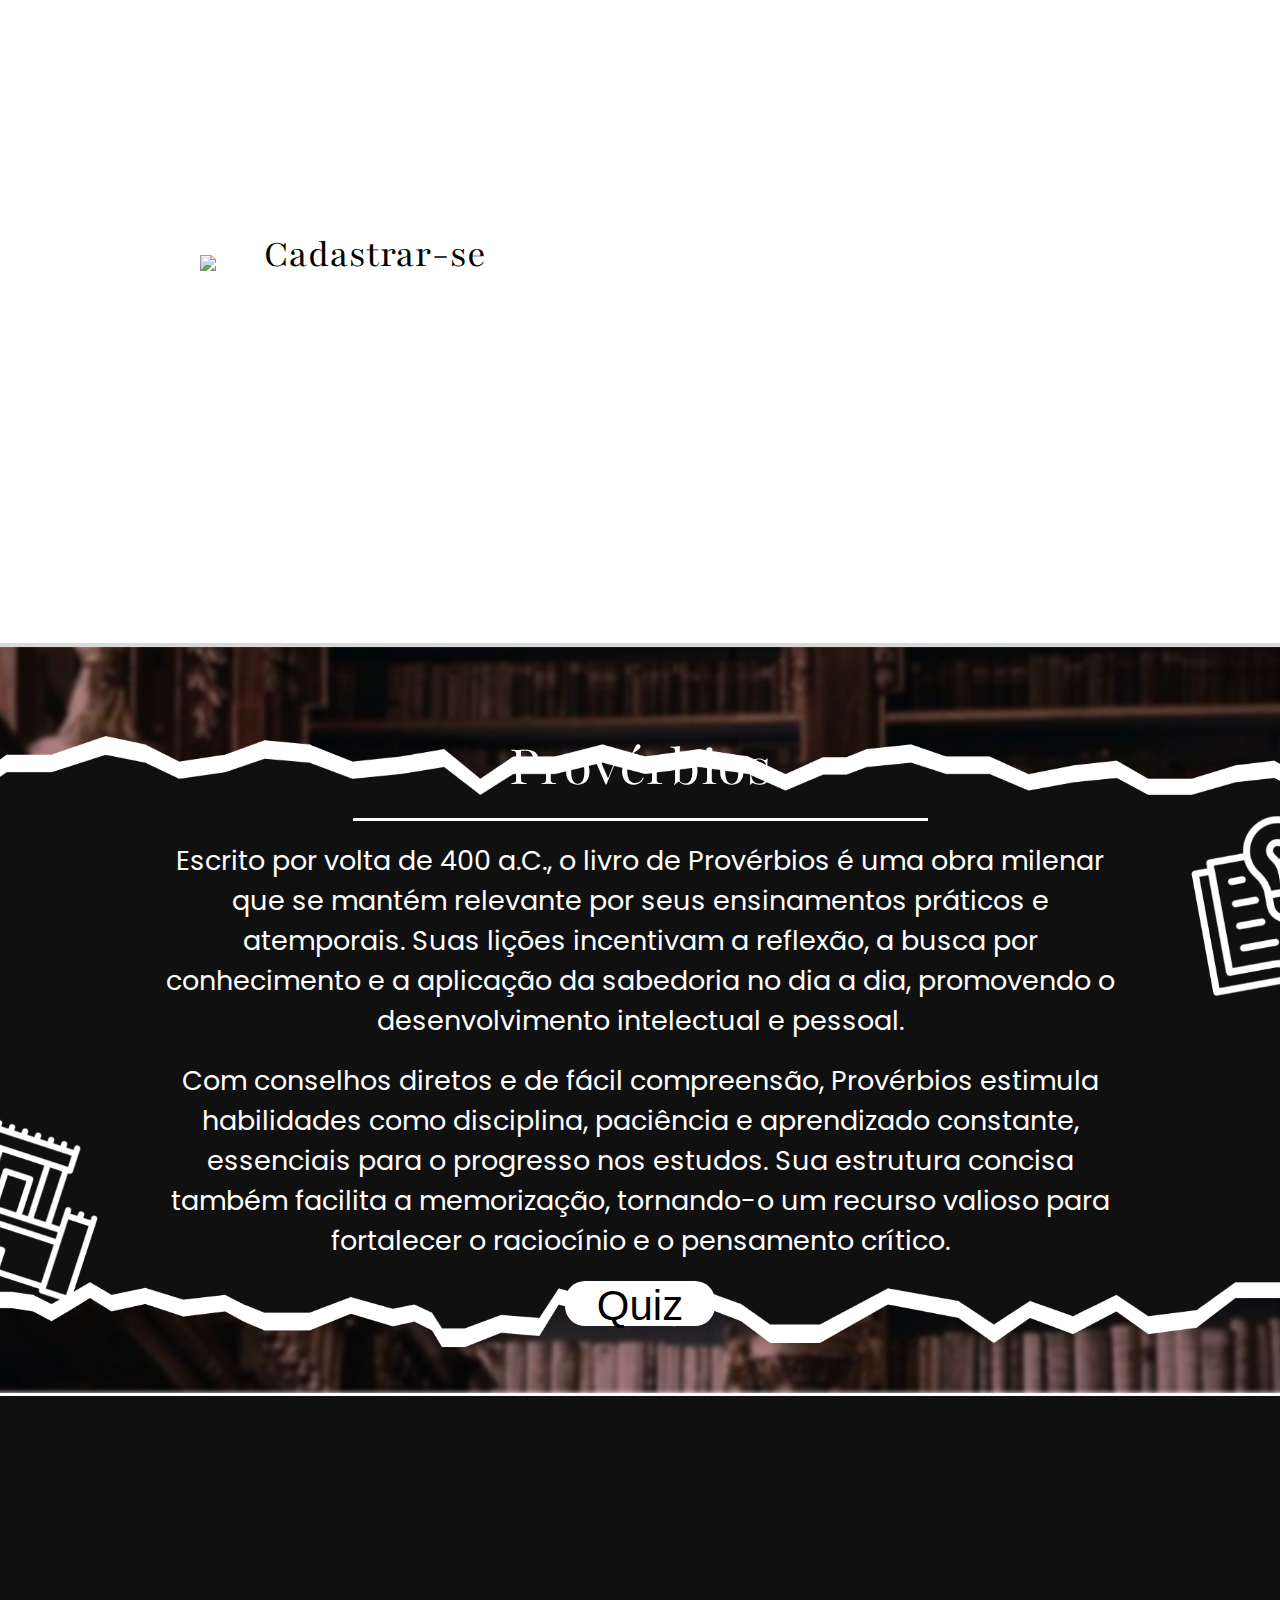
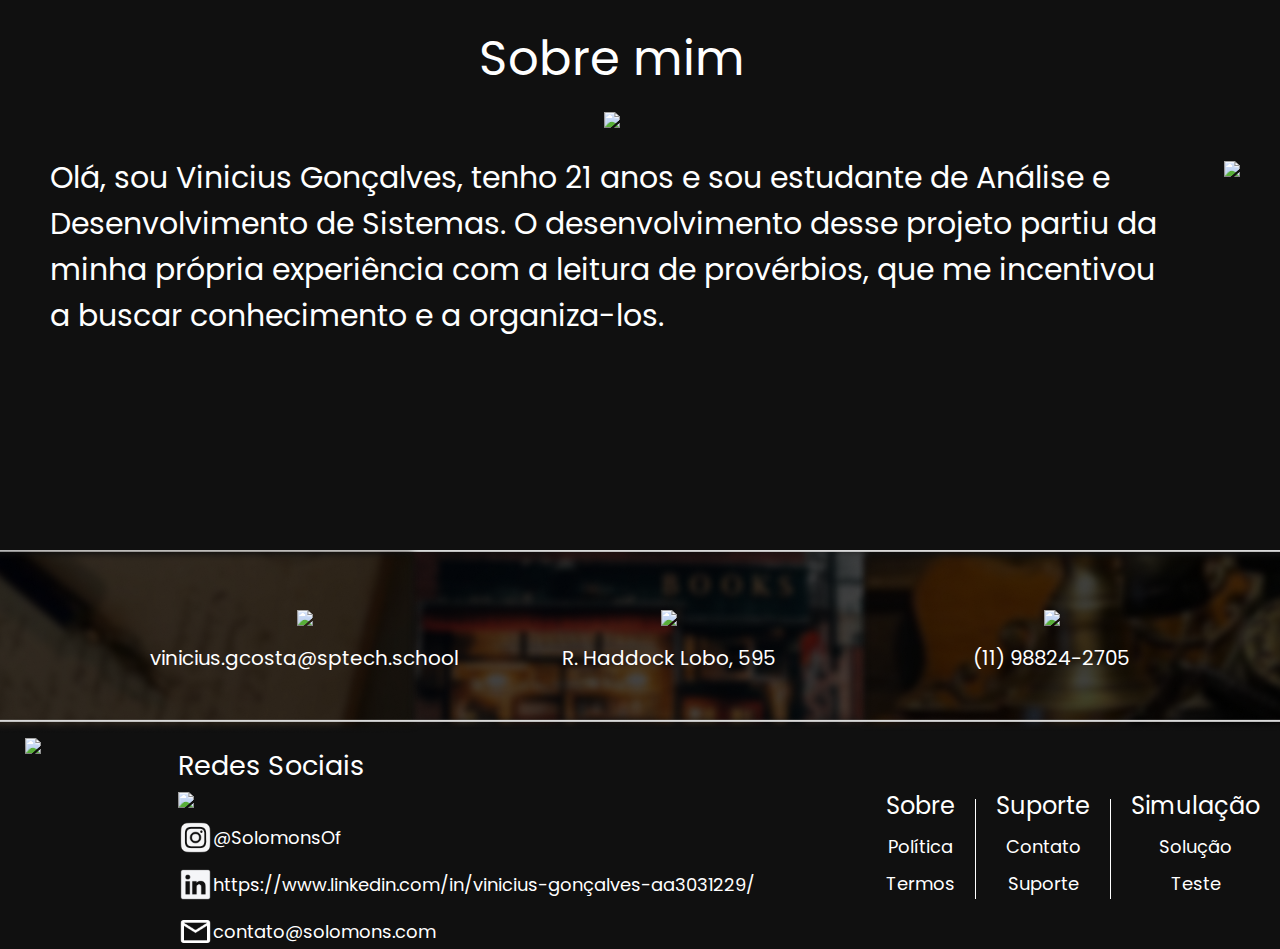
==== commit 9c62fc40: "Término da estilização do site institucional estático" ====
--- a/Desenvolvimento/Site/Site Institucional/index.html
+++ b/Desenvolvimento/Site/Site Institucional/index.html
@@ -119,7 +119,7 @@
             <div id="informacoes">
                 <p id="titulo">Sobre mim</p>
                 <div>
-                    <img src="css/assets/Separador.png" alt="">
+                    <img src="css/assets/Separador.png">
                 </div>
                 <p>Olá, sou Vinicius Gonçalves, tenho 21 anos e sou estudante de Análise e Desenvolvimento de Sistemas.
                 O desenvolvimento desse projeto partiu da minha própria experiência com a leitura de provérbios, que me incentivou a buscar conhecimento e a organiza-los.</p>
@@ -129,7 +129,6 @@
                 <img id="foto" src="css/assets/Sobremim_foto.png">
             </div>
         </section>
-        <div class="section_separador"></div>
         <!-- SECTION SOBRE MIM -->
     </main>
     <!-- MAIN SECTION -->
@@ -137,55 +136,83 @@
     <!-- /FOOTER SECTION -->
     <footer>
         <section id="section_contatos">
-            <div>
-                <img src="" alt="">
+            <div id="footer_email">
+                <div>
+                    <img class="icons" src="css/assets/footer_contato.png"><br>
+                </div>
                 <a href="">vinicius.gcosta@sptech.school</a>
             </div>
 
-            <div>
-                <img src="" alt="">
+            <div id="footer_local">
+                <div>
+                    <img class="icons" src="css/assets/footer_local.png"><br>
+                </div>
                 <a href="">R. Haddock Lobo, 595</a>
             </div>
 
-            <div>
-                <img src="" alt="">
+            <div id="footer_contato">
+                <div>
+                    <img class="icons" src="css/assets/footer_tel.png">
+                </div>
                 <p>(11) 98824-2705</p>
             </div>
         </section>
-
+        
         <section id="section_infos">
-            <div>
-                <img src="" alt="">
-                <p></p>
-            </div>
-
-            <div>
-                <p>Redes Sociais</p>
-
-                <img src="" alt="">
-                <p>@SolomonsOf</p>
-
-                <img src="" alt="">
-                <p>https://www.linkedin.com/in/vinicius-gonçalves-aa3031229/</p>
-
-                <img src="" alt="">
-                <p>contato@solomons.com</p>
-            </div>
-
-            <div>
-                <p>Sobre</p>
-                <p>Política</p>
-                <p>Termos</p>
-                <img src="" alt="">
-                
-                <p>Suporte</p>
-                <p>Contato</p>
-                <p>Suporte</p>
-                <img src="" alt="">
-
-                <p>Simulação</p>
-                <p>Solução</p>
-                <p>Teste</p>
+            <div id="logo">
+                <img src="css/assets/Footer - Logo.png">
+            </div>
+
+            <div id="redes_sociais">
+                <p id="titulo_rede">Redes Sociais</p>
+                <div>
+                    <img src="css/assets/footer_separador.png">
+                </div>
+
+                <div>
+                    <div id="icons">
+                        <img src="css/assets/instagram.png">
+                    </div>
+                    <p>@SolomonsOf</p>
+                </div>
+
+                <div>
+                    <div id="icons">
+                        <img src="css/assets/linkedin.png">
+                    </div>
+                    <p>https://www.linkedin.com/in/vinicius-gonçalves-aa3031229/</p>
+                </div>
+
+                <div>
+                    <div id="icons">
+                        <img src="css/assets/mail.png">
+                    </div>
+                    <p>contato@solomons.com</p>
+                </div>
+            </div>
+
+            <div id="footer_infos">
+                <div id="footer_help">
+                    <p id="titulo">Sobre</p>
+                    <p>Política</p>
+                    <p>Termos</p>
+                </div>
+                <div id="separadores">
+                    <img src="css/assets/footer_separador2.png">
+                </div>
+                <div id="footer_help">
+                    <p id="titulo">Suporte</p>
+                    <p>Contato</p>
+                    <p>Suporte</p>
+                </div>
+                <div id="separadores">
+                    <img src="css/assets/footer_separador2.png">
+                </div>
+                <div id="footer_help">
+                    <p id="titulo">Simulação</p>
+                    <p>Solução</p>
+                    <p>Teste</p>
+                </div>
             </div>
         </section>
     </footer>
--- a/Desenvolvimento/Site/Site Institucional/css/style.css
+++ b/Desenvolvimento/Site/Site Institucional/css/style.css
@@ -72,6 +72,9 @@
 main{
     width: 100%;
     color: #ffffff;
+    font-family: "Poppins", serif;
+    font-weight: 400;
+    font-style: normal;
 
     .section_separador{
         width: 100%;
@@ -89,7 +92,7 @@
         flex-direction: row;
         justify-content: space-around;
         align-items: center;
-        font-size: 30px;
+        font-size: 40px;
 
         & p{
             margin: 50px;
@@ -130,7 +133,7 @@
             }
             
             & p{
-                font-size: 36px;
+                font-size: 30px;
                 margin: 20px;
                 margin-top: 30px;
             }
@@ -173,7 +176,7 @@
         }
         
         & p{
-            font-size: 36px;
+            font-size: 30px;
             text-align: center;
             padding-left: 400px;
             padding-right: 40px;
@@ -201,12 +204,16 @@
             padding-inline: 150px;
             
             & #titulo{
-                font-size: 48px;
+                font-size: 60px;
+                font-family: "Playfair", serif;
+                font-optical-sizing: auto;
+                font-style: normal;
+                font-variation-settings: "wdth" 100;
                 margin-bottom: 15px;
             }
 
             & p{
-                font-size: 32px;
+                font-size: 27px;
                 padding-top: 20px;
             }
 
@@ -239,7 +246,7 @@
             margin: 50px;
 
             & p{
-                font-size: 32px;
+                font-size: 30px;
                 padding-top: 20px;
             }
 
@@ -254,4 +261,128 @@
             padding-right: 40px;
         }
     }
+}
+
+footer{
+    color: #ffffff;
+    background-color: #101010;
+    font-family: "Poppins", serif;
+    font-weight: 400;
+    font-style: normal;
+
+    & #section_contatos{
+        width: 100%;
+        height: 190px;
+        background-position: center;
+        background-repeat: no-repeat;
+        background-image: url("assets/footer_fundo.png");
+        display: flex;
+        flex-direction: row;
+        justify-content: space-between;
+        align-items: center;
+
+        & a{
+            font-size: 20px;
+            text-decoration: none;
+            color: inherit;
+        }
+
+        & p{
+            font-size: 20px;
+        }
+        
+        & .icons{
+            height: 60px;
+        }
+
+        & img{
+            margin-bottom: 10px;
+        }
+
+        & #footer_email{
+            display: flex;
+            flex-direction: column;
+            align-items: center;
+            margin-left: 150px;
+        }
+
+        & #footer_local{
+            display: flex;
+            flex-direction: column;
+            align-items: center;
+            margin-right: 95px;
+        }
+
+        & #footer_contato{
+            display: flex;
+            flex-direction: column;
+            align-items: center;
+            margin-right: 150px;
+        }
+    }
+
+    & #section_infos{
+        display: flex;
+        flex-direction: row;
+        justify-content: space-between;
+
+        & p{
+            font-size: 18px;
+            margin-top: 10px;
+        }
+        
+        & #titulo{
+            font-size: 24px;
+            margin: 0;
+        }
+
+        & #logo{
+            margin-bottom: 25px;
+            margin-inline: 25px;
+
+            & img{
+                height: 200px;
+            }
+        }
+        
+        
+        & #redes_sociais{
+            display: flex;
+            flex-direction: column;
+            justify-content: center;
+
+            & div{
+                display: flex;
+                flex-direction: row;
+                margin-top: 6px;
+            }
+            
+            & #icons{
+                height: 35px;
+            }
+
+            & #titulo_rede{
+                font-size: 27px;
+                margin-top: 15;
+            }
+        }
+
+        & #footer_infos{
+            display: flex;
+            flex-direction: row;
+            align-items: center;
+            justify-content: space-around;
+
+            & #footer_help{
+                display: flex;
+                flex-direction: column;
+                padding-inline: 20px;
+                text-align: center;
+            }
+
+            & #separadores{
+                margin-top: 20px;
+            }
+        }
+    }
 }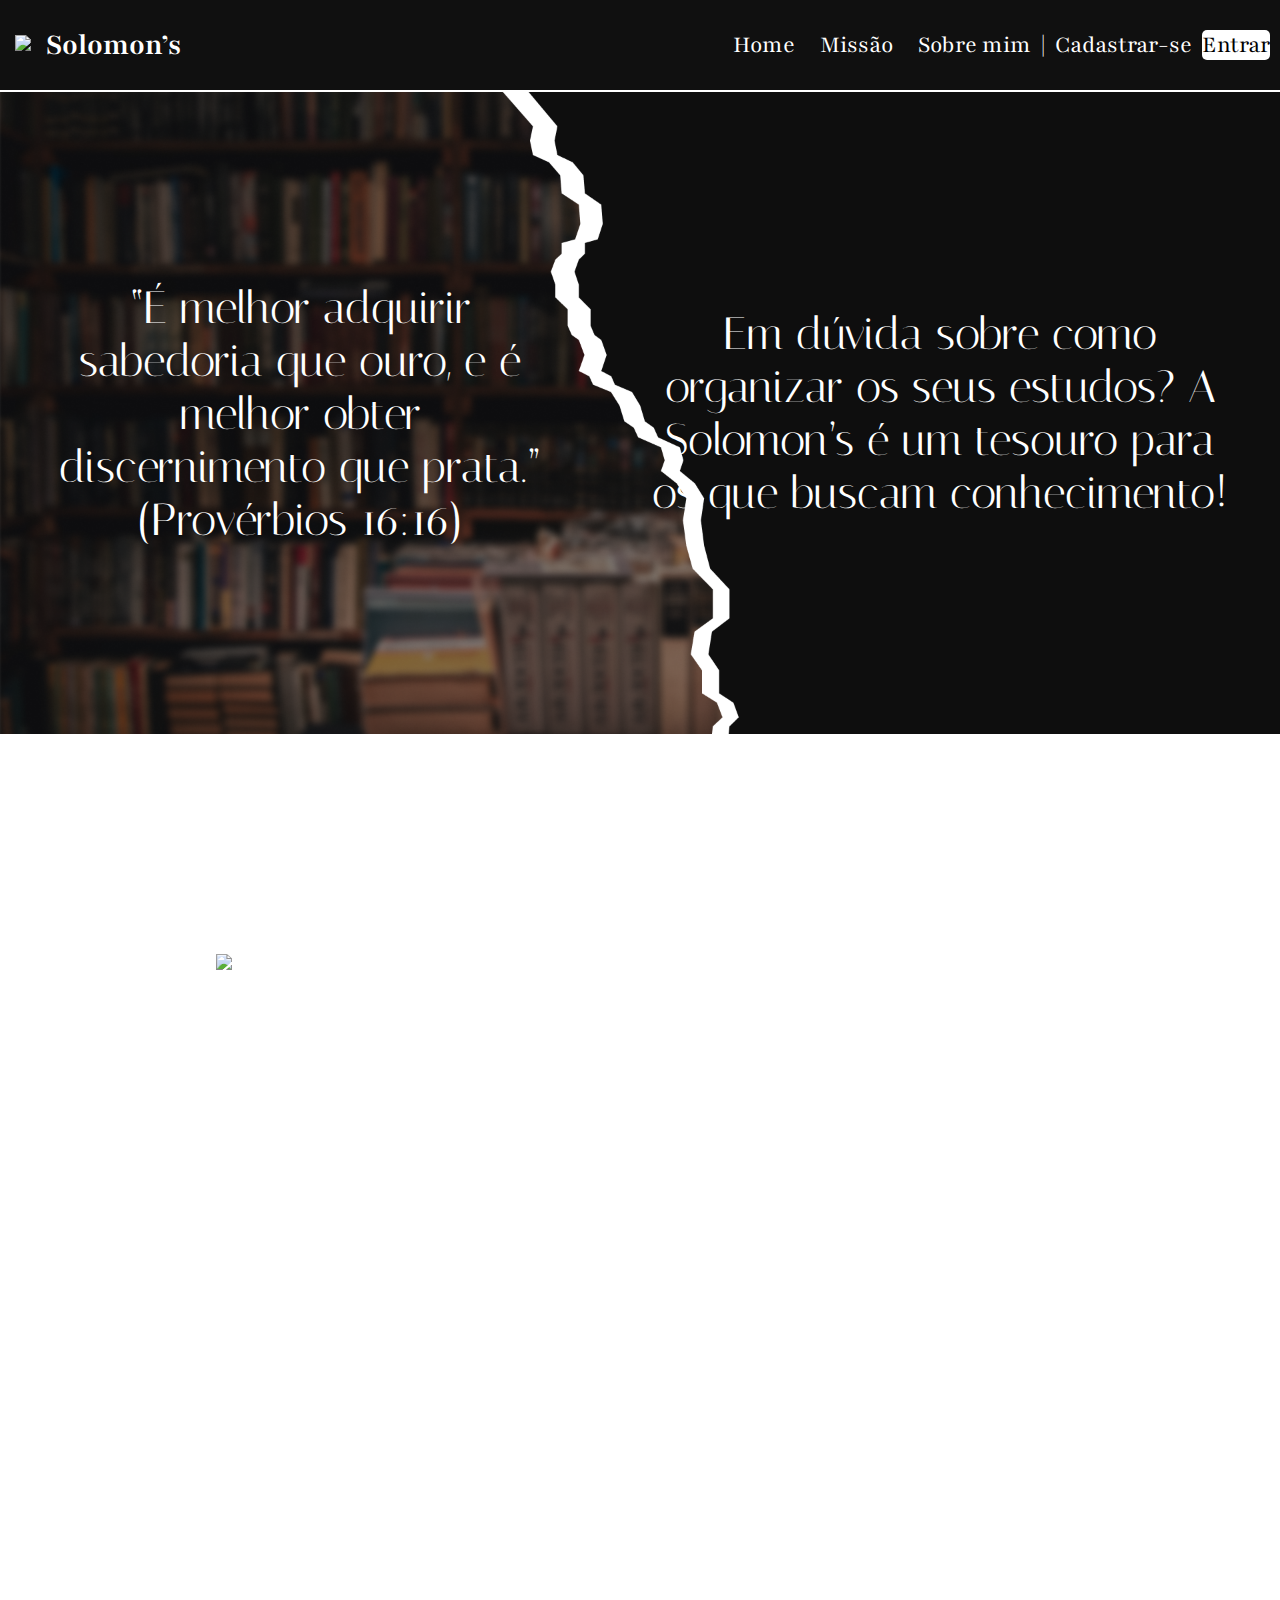
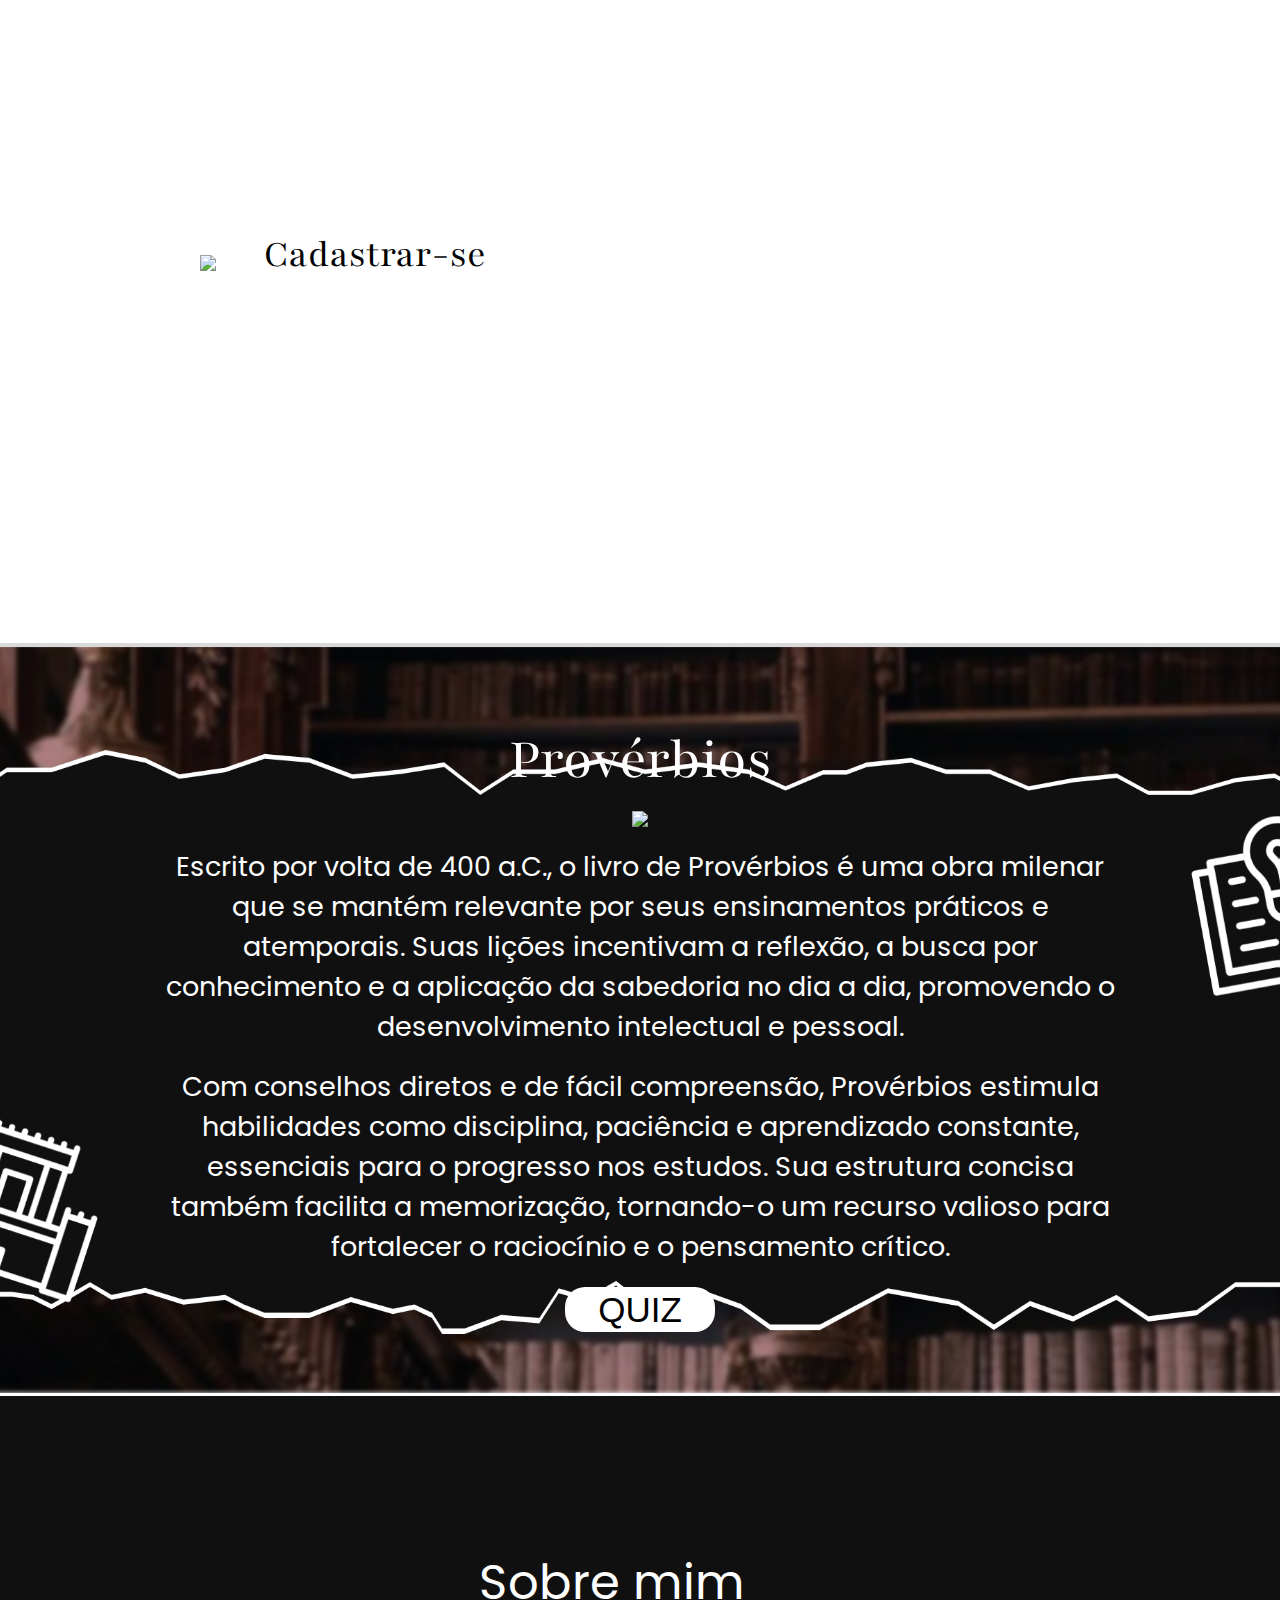
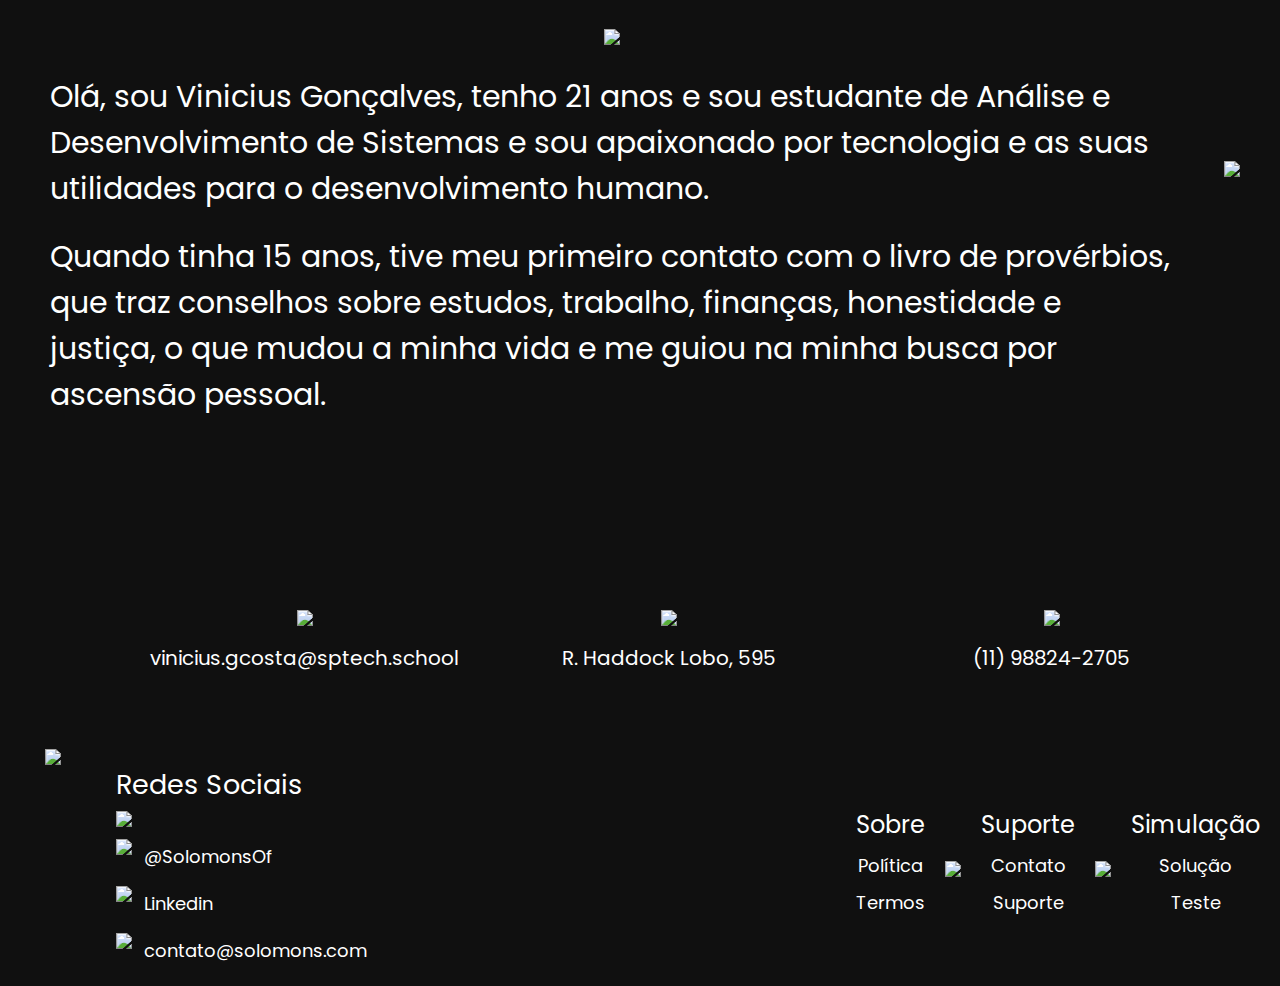
==== commit 09329009: "Finalização do site estático" ====
--- a/Desenvolvimento/Site/Site Institucional/index.html
+++ b/Desenvolvimento/Site/Site Institucional/index.html
@@ -7,7 +7,7 @@
 
     <title>Solomon's</title>
 
-    <link rel="icon" href="css/assets/Logo.png">
+    <link rel="icon" href="assets/Logo.png">
     <link rel="stylesheet" href="css/style.css">
 
     <link rel="preconnect" href="https://fonts.googleapis.com">
@@ -31,22 +31,22 @@
     <header id="header">
         <nav id="logo">
             <div>
-                <img src="css/assets/Logo.png">
+                <img src="assets/Logo.png">
             </div>
             <div id="nome_site">
-                <h3>Solomon’s</h3>
+                <h3 onclick="select_menu('link_home')">Solomon’s</h3>
             </div>
         </nav>
         <nav id="links">
             <div>
-                <a class="no_link" href="">Home</a>
-                <a class="no_link" href="">Missão</a>
-                <a class="no_link" href="">Sobre mim</a>
+                <a class="no_link" onclick="select_menu('link_home')" id="link_home">Home</a>
+                <a class="no_link" onclick="select_menu('link_missao')" id="link_missao">Missão</a>
+                <a class="no_link" onclick="select_menu('link_sobre')" id="link_sobre">Sobre mim</a>
             </div>
             <div id="usuario">
                 <span>|</span>
-                <a class="no_link" href="">Cadastrar-se</a>
-                <button>Entrar</button>
+                <a class="no_link" href="C:\Users\vinic\Desktop\Projetos\Projeto Individual\Solomon-s\Desenvolvimento\Site\Site Institucional\auth\auth.html">Cadastrar-se</a>
+                <button onclick="realizarLogin()">Entrar</button>
             </div>
         </nav>
     </header>
@@ -74,7 +74,7 @@
         <section id="section_sobre">
             <div id="informacoes">
                 <h3>Sobre</h3>
-                <img id="separador" src="css/assets/Separador.png">
+                <img id="separador" src="assets/Separador.png">
                 <p>A Solomon’s é um ambiente de incentivo e organização para os estudos, afim de torna-lo mais agradável e fluído para todos os que desejam se lançar na vida intelectual.</p>
             </div>
         </section>
@@ -86,9 +86,9 @@
         <section id="section_simular">
             <div id="cadastro">
                 <div>
-                    <img id="moldura" src="css/assets/Moldura_simular.png">
-                </div>
-                <button id="button_cadastro">Cadastrar-se</button>
+                    <img id="moldura" src="assets/Moldura_simular.png">
+                </div>
+                <button id="button_cadastro" onclick="realizarCadastro()">Cadastrar-se</button>
             </div>
             <div>
                 <p>Através da Solomon’s você tem um direcionamento para um plano de estudos com base nas suas preferências e características! Tornando a jornada de estudo mais fácil, agradável e prazerosa!</p>
@@ -103,11 +103,11 @@
             <div>
                 <p id="titulo">Provérbios</p>
                 <div>
-                    <img src="css/assets/Separador_missao.png">
+                    <img src="assets/Separador_missao.png">
                 </div>
                 <p>Escrito por volta de 400 a.C., o livro de Provérbios é uma obra milenar que se mantém relevante por seus ensinamentos práticos e atemporais. Suas lições incentivam a reflexão, a busca por conhecimento e a aplicação da sabedoria no dia a dia, promovendo o desenvolvimento intelectual e pessoal.</p>
                 <p>Com conselhos diretos e de fácil compreensão, Provérbios estimula habilidades como disciplina, paciência e aprendizado constante, essenciais para o progresso nos estudos. Sua estrutura concisa também facilita a memorização, tornando-o um recurso valioso para fortalecer o raciocínio e o pensamento crítico.</p>
-                <button>Quiz</button>
+                <button onclick="direcionarQuiz()">QUIZ</button>
             </div>
         </section>
         <!-- SECTION SIMULAR -->
@@ -119,14 +119,14 @@
             <div id="informacoes">
                 <p id="titulo">Sobre mim</p>
                 <div>
-                    <img src="css/assets/Separador.png">
-                </div>
-                <p>Olá, sou Vinicius Gonçalves, tenho 21 anos e sou estudante de Análise e Desenvolvimento de Sistemas.
-                O desenvolvimento desse projeto partiu da minha própria experiência com a leitura de provérbios, que me incentivou a buscar conhecimento e a organiza-los.</p>
-            </div>
-
-            <div>
-                <img id="foto" src="css/assets/Sobremim_foto.png">
+                    <img src="assets/Separador.png">
+                </div>
+                <p>Olá, sou Vinicius Gonçalves, tenho 21 anos e sou estudante de Análise e Desenvolvimento de Sistemas e sou apaixonado por tecnologia e as suas utilidades para o desenvolvimento humano.</p>
+                <p>Quando tinha 15 anos, tive meu primeiro contato com o livro de provérbios, que traz conselhos sobre estudos, trabalho, finanças, honestidade e justiça, o que mudou a minha vida e me guiou na minha busca por ascensão pessoal.</p>
+            </div>
+
+            <div>
+                <img id="foto" src="assets/Sobremim_foto.png">
             </div>
         </section>
         <!-- SECTION SOBRE MIM -->
@@ -138,56 +138,58 @@
         <section id="section_contatos">
             <div id="footer_email">
                 <div>
-                    <img class="icons" src="css/assets/footer_contato.png"><br>
+                    <img class="icons" src="assets/footer_contato.png"><br>
                 </div>
                 <a href="">vinicius.gcosta@sptech.school</a>
             </div>
 
             <div id="footer_local">
                 <div>
-                    <img class="icons" src="css/assets/footer_local.png"><br>
+                    <img class="icons" src="assets/footer_local.png"><br>
                 </div>
                 <a href="">R. Haddock Lobo, 595</a>
             </div>
 
             <div id="footer_contato">
                 <div>
-                    <img class="icons" src="css/assets/footer_tel.png">
+                    <img class="icons" src="assets/footer_tel.png">
                 </div>
                 <p>(11) 98824-2705</p>
             </div>
         </section>
         
         <section id="section_infos">
-            <div id="logo">
-                <img src="css/assets/Footer - Logo.png">
-            </div>
-
-            <div id="redes_sociais">
-                <p id="titulo_rede">Redes Sociais</p>
-                <div>
-                    <img src="css/assets/footer_separador.png">
-                </div>
-
-                <div>
-                    <div id="icons">
-                        <img src="css/assets/instagram.png">
-                    </div>
-                    <p>@SolomonsOf</p>
-                </div>
-
-                <div>
-                    <div id="icons">
-                        <img src="css/assets/linkedin.png">
-                    </div>
-                    <p>https://www.linkedin.com/in/vinicius-gonçalves-aa3031229/</p>
-                </div>
-
-                <div>
-                    <div id="icons">
-                        <img src="css/assets/mail.png">
-                    </div>
-                    <p>contato@solomons.com</p>
+            <div id="logo_rede">
+                <div id="logo">
+                    <img src="assets/Footer - Logo.png">
+                </div>
+    
+                <div id="redes_sociais">
+                    <p id="titulo_rede">Redes Sociais</p>
+                    <div>
+                        <img src="assets/footer_separador.png">
+                    </div>
+    
+                    <div>
+                        <div id="icons">
+                            <img src="assets/instagram.png">
+                        </div>
+                        <p>@SolomonsOf</p>
+                    </div>
+    
+                    <div>
+                        <div id="icons">
+                            <img src="assets/linkedin.png">
+                        </div>
+                        <a href="https://www.linkedin.com/in/vinicius-gonçalves-aa3031229/">Linkedin</a>
+                    </div>
+    
+                    <div>
+                        <div id="icons">
+                            <img src="assets/mail.png">
+                        </div>
+                        <a>contato@solomons.com</a>
+                    </div>
                 </div>
             </div>
 
@@ -198,7 +200,7 @@
                     <p>Termos</p>
                 </div>
                 <div id="separadores">
-                    <img src="css/assets/footer_separador2.png">
+                    <img src="assets/footer_separador2.png">
                 </div>
                 <div id="footer_help">
                     <p id="titulo">Suporte</p>
@@ -206,7 +208,7 @@
                     <p>Suporte</p>
                 </div>
                 <div id="separadores">
-                    <img src="css/assets/footer_separador2.png">
+                    <img src="assets/footer_separador2.png">
                 </div>
                 <div id="footer_help">
                     <p id="titulo">Simulação</p>
@@ -218,5 +220,6 @@
     </footer>
     <!-- /FOOTER SECTION -->
 </body>
-
-</html>+</html>
+
+<script src="js/script.js"></script>--- a/Desenvolvimento/Site/Site Institucional/css/style.css
+++ b/Desenvolvimento/Site/Site Institucional/css/style.css
@@ -1,5 +1,6 @@
 *{
     margin: 0;
+    padding: 0;
 }
 
 /*-----Header-----*/
@@ -18,6 +19,12 @@
     position: sticky;
     z-index: 1000;
     top: 0;
+
+    & h3{
+        text-decoration: none;
+        color: inherit;
+        cursor: pointer;
+    }
     
     & #logo{
         display: flex;
@@ -44,12 +51,16 @@
         font-size: 25px;
         margin: 10px;
 
-        & .no_link{
+        & .no_link {
             text-decoration: none;
             color: inherit;
+            cursor: pointer;
             margin: 10px;
         }
 
+        & .no_link:hover{
+            transform: scale(1.1);
+        }
     }
     
     & #usuario{
@@ -64,6 +75,11 @@
             border-radius: 5px;
             border: none;
         }
+
+        & button:hover{
+            transform: scale(1.1);
+            cursor: pointer;
+        }
     }
 }
 /*-----Header-----*/
@@ -84,7 +100,7 @@
 
     & #section_home{
         height: 642px;
-        background-image: url("assets/Fundo_home.png");
+        background-image: url("../assets/Fundo_home.png");
         background-size: cover;
         background-repeat: no-repeat;
         background-position: center;
@@ -102,12 +118,16 @@
             font-size: 45px;
             text-align: center;
         }
+
+        & p:hover{
+            transform: scale(1.1);  
+        }
     }
 
     & #section_sobre{
         width: 100%;
         height: 750px;
-        background-image: url("assets/Fundo_sobre.png");
+        background-image: url("../assets/Fundo_sobre.png");
         background-size: cover;
         background-repeat: no-repeat;
         background-position: center;
@@ -143,7 +163,7 @@
     & #section_simular{
         width: 100%;
         height: 750px;
-        background-image: url("assets/Fundo_simular.png");
+        background-image: url("../assets/Fundo_simular.png");
         background-size: cover;
         background-repeat: no-repeat;
         background-position: center;
@@ -173,6 +193,11 @@
                 margin-left: 250px;
                 margin-bottom: 20px;
             }
+
+            & #button_cadastro:hover{
+                transform: scale(1.1);
+                cursor: pointer;
+            }
         }
         
         & p{
@@ -186,7 +211,7 @@
     & #section_missao{
         width: 100%;
         height: 750px;
-        background-image: url("assets/Fundo.png");
+        background-image: url("../assets/Fundo.png");
         background-size: cover;
         background-repeat: no-repeat;
         background-position: center;
@@ -224,8 +249,12 @@
                 background-color: #ffffff;
                 border-radius: 20px;
                 border: none;
-                font-size: 42px;
+                font-size: 35px;
                 text-align: center;
+            }
+
+            & button:hover{
+                transform: scale(1.1);
             }
         }
     }
@@ -247,12 +276,12 @@
 
             & p{
                 font-size: 30px;
-                padding-top: 20px;
+                padding-top: 22px;
             }
 
             & #titulo{
                 font-size: 48px;
-                padding-bottom: 15px;
+                padding-bottom: 8px;
             }
         }
 
@@ -275,7 +304,7 @@
         height: 190px;
         background-position: center;
         background-repeat: no-repeat;
-        background-image: url("assets/footer_fundo.png");
+        background-image: url("../assets/footer_fundo.png");
         display: flex;
         flex-direction: row;
         justify-content: space-between;
@@ -325,6 +354,9 @@
         display: flex;
         flex-direction: row;
         justify-content: space-between;
+        align-items: center;
+        height: 250px;
+        
 
         & p{
             font-size: 18px;
@@ -339,33 +371,60 @@
         & #logo{
             margin-bottom: 25px;
             margin-inline: 25px;
+            display: flex;
 
             & img{
                 height: 200px;
-            }
-        }
-        
-        
-        & #redes_sociais{
-            display: flex;
-            flex-direction: column;
-            justify-content: center;
-
-            & div{
+                padding-left: 20px;
+            }
+        }
+
+        & #logo_rede{
+            display: flex;
+            flex-direction: row;
+            align-items: center;
+
+            & #redes_sociais{
                 display: flex;
-                flex-direction: row;
-                margin-top: 6px;
-            }
-            
-            & #icons{
-                height: 35px;
-            }
-
-            & #titulo_rede{
-                font-size: 27px;
-                margin-top: 15;
-            }
-        }
+                flex-direction: column;
+                justify-content: center;
+                padding-left: 30px;
+    
+                & div{
+                    display: flex;
+                    flex-direction: row;
+                    margin-top: 6px;
+    
+                    & a{
+                        text-decoration: none;
+                        color: inherit;
+                        cursor: pointer;
+                        font-size: 18px;
+                        margin-top: 10px;
+                        margin-left: 12px;
+                    }
+    
+                    & a:hover{
+                        transform: scale(1.1);
+                    }
+
+                    & p{
+                        margin-left: 12px;
+                    }
+                }
+                
+                & #icons{
+                    height: 35px;
+                }
+    
+                & #titulo_rede{
+                    font-size: 27px;
+                    margin-top: 15;
+                }
+            }
+        }
+        
+        
 
         & #footer_infos{
             display: flex;
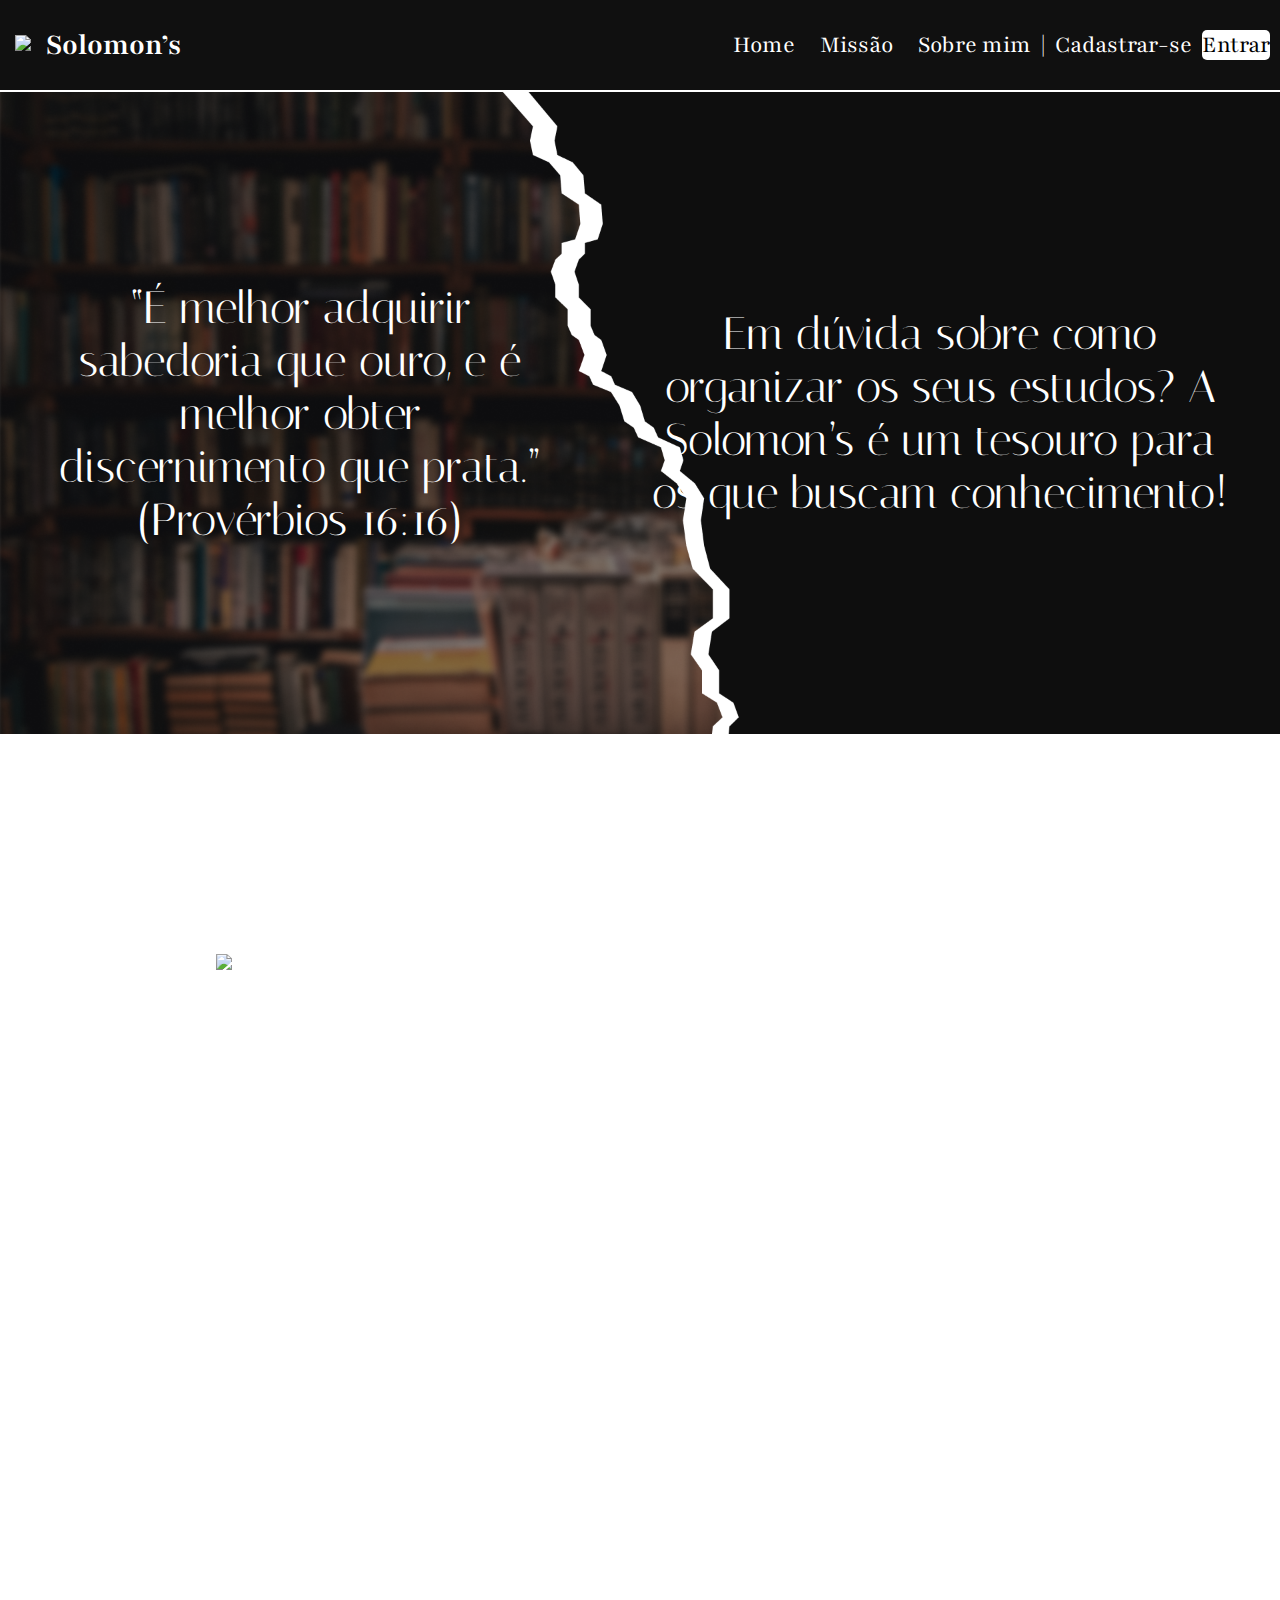
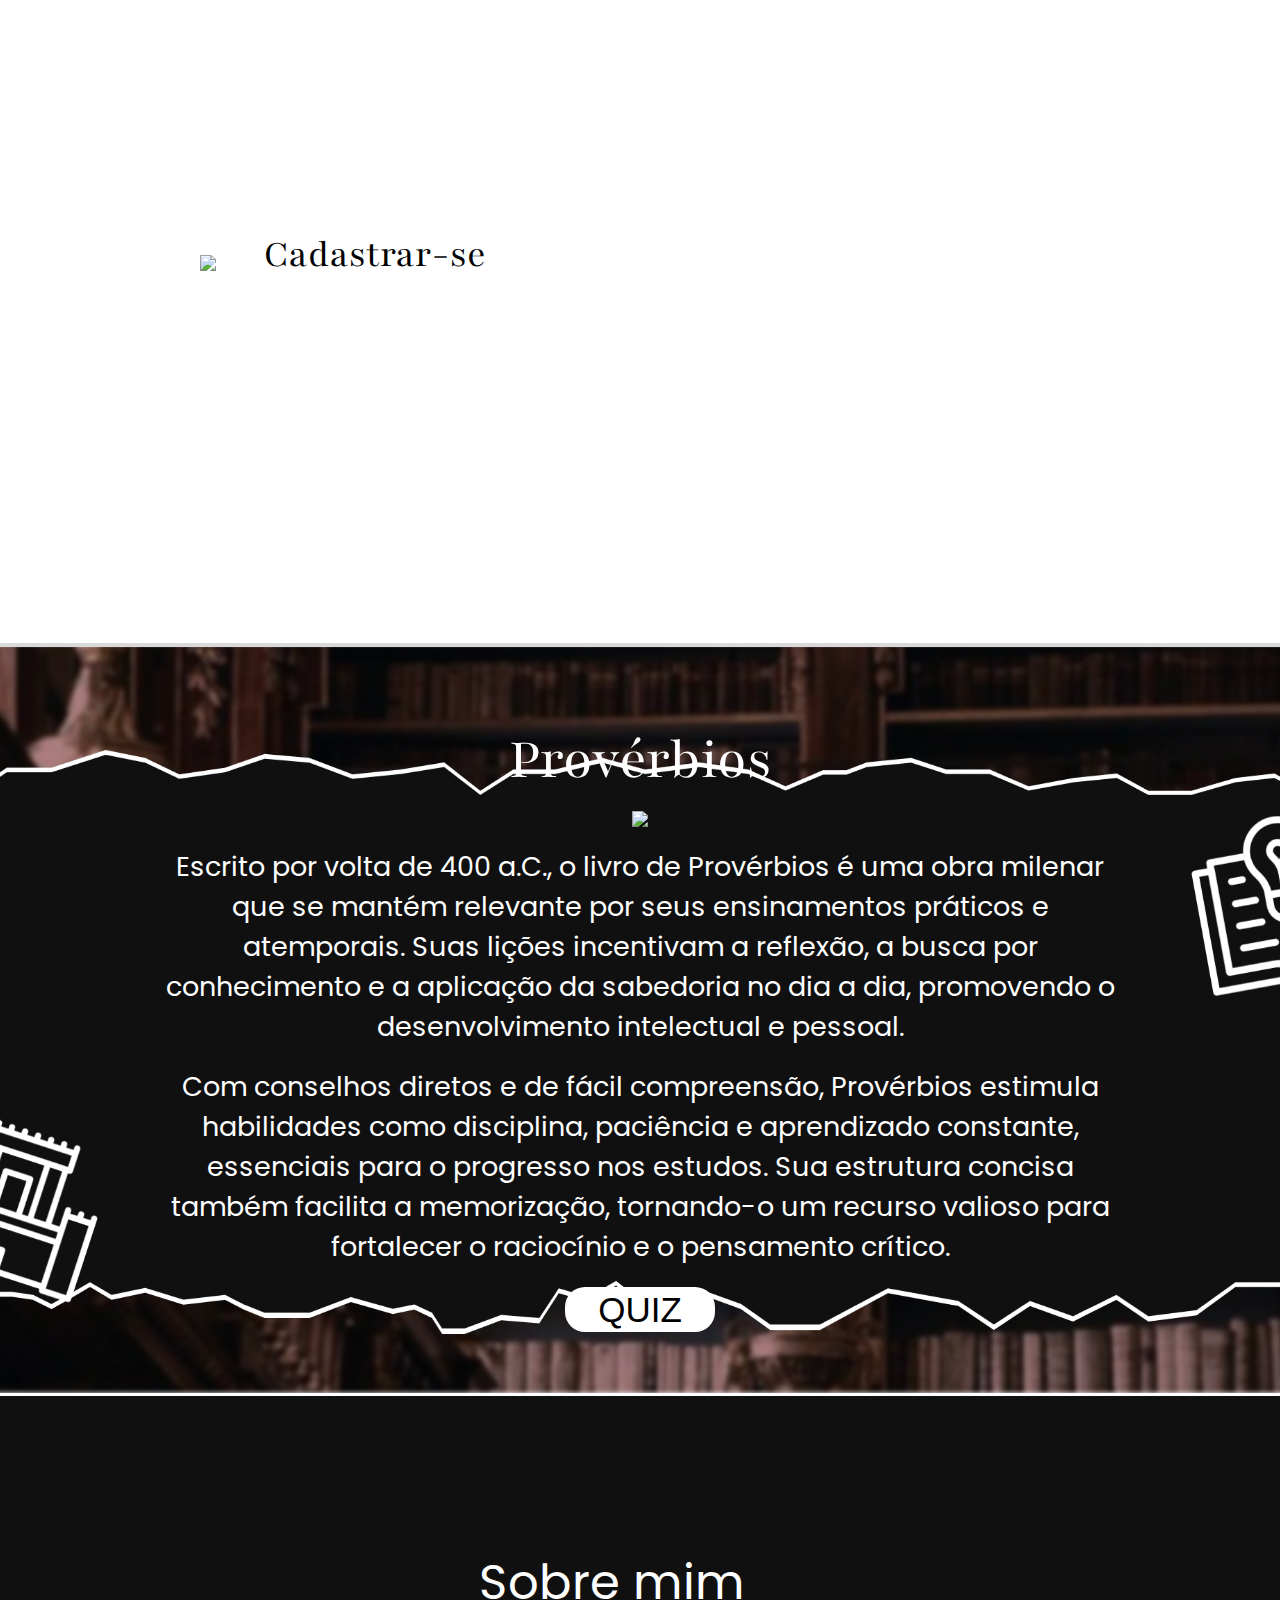
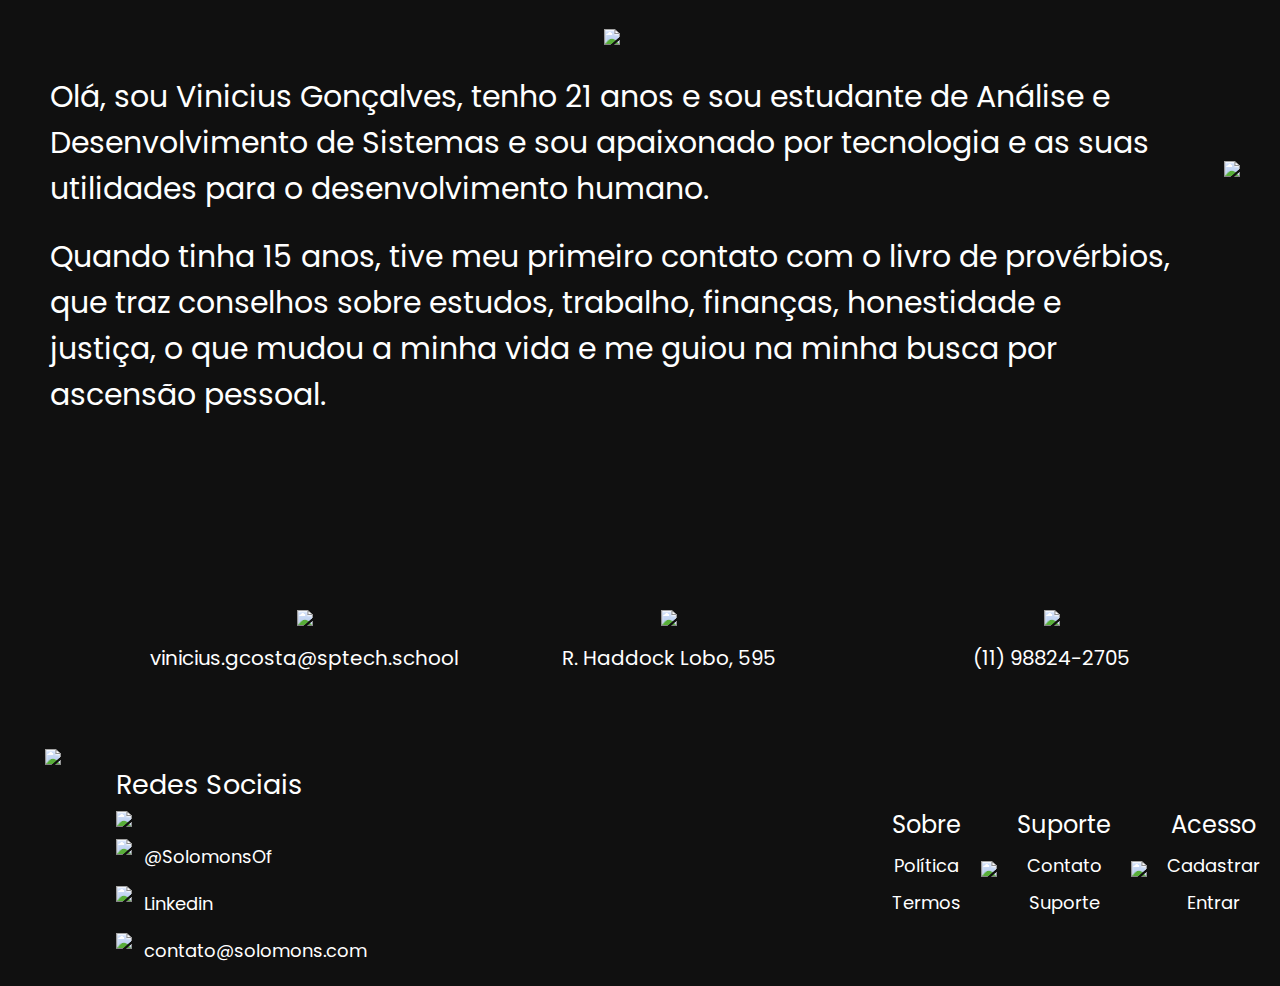
==== commit 1c6acc26: "Adição de menu de configurações lateral na dashboard" ====
--- a/Desenvolvimento/Site/Site Institucional/index.html
+++ b/Desenvolvimento/Site/Site Institucional/index.html
@@ -211,9 +211,9 @@
                     <img src="assets/footer_separador2.png">
                 </div>
                 <div id="footer_help">
-                    <p id="titulo">Simulação</p>
-                    <p>Solução</p>
-                    <p>Teste</p>
+                    <p id="titulo">Acesso</p>
+                    <p>Cadastrar</p>
+                    <p>Entrar</p>
                 </div>
             </div>
         </section>
